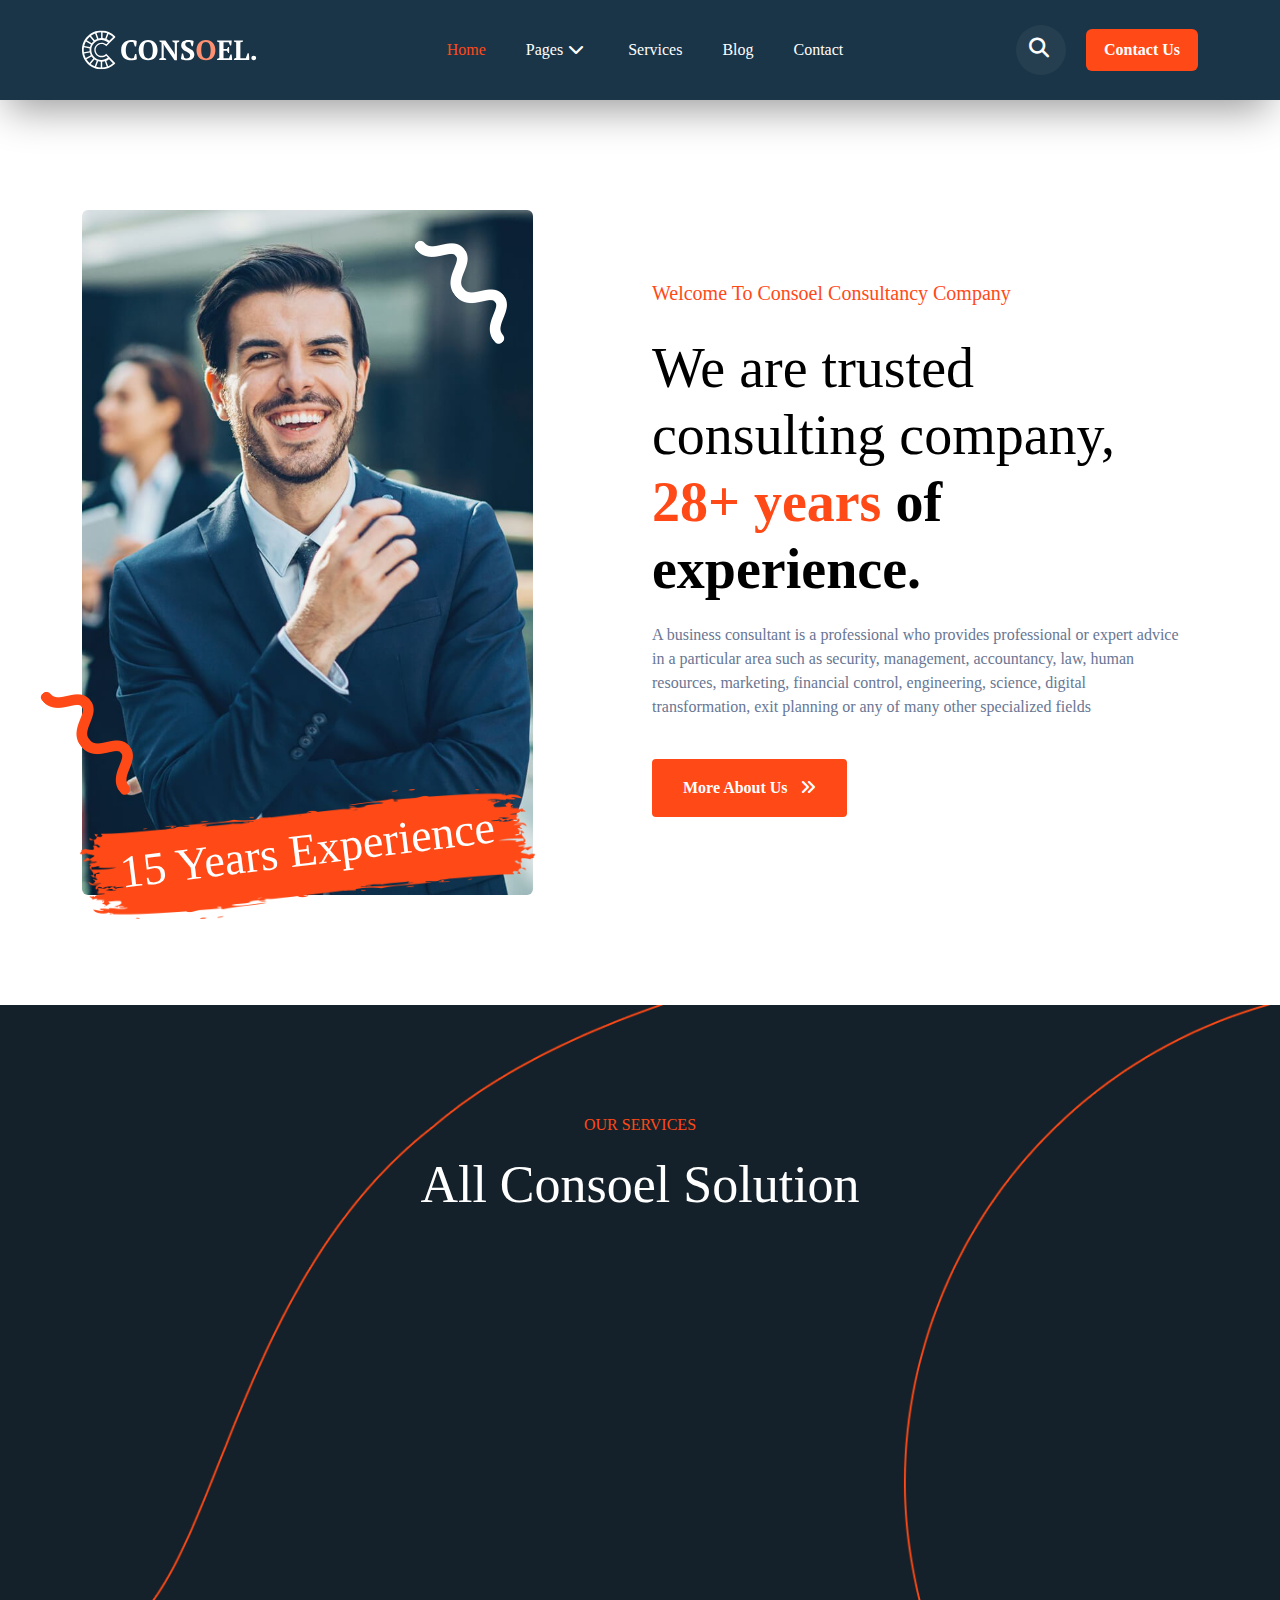
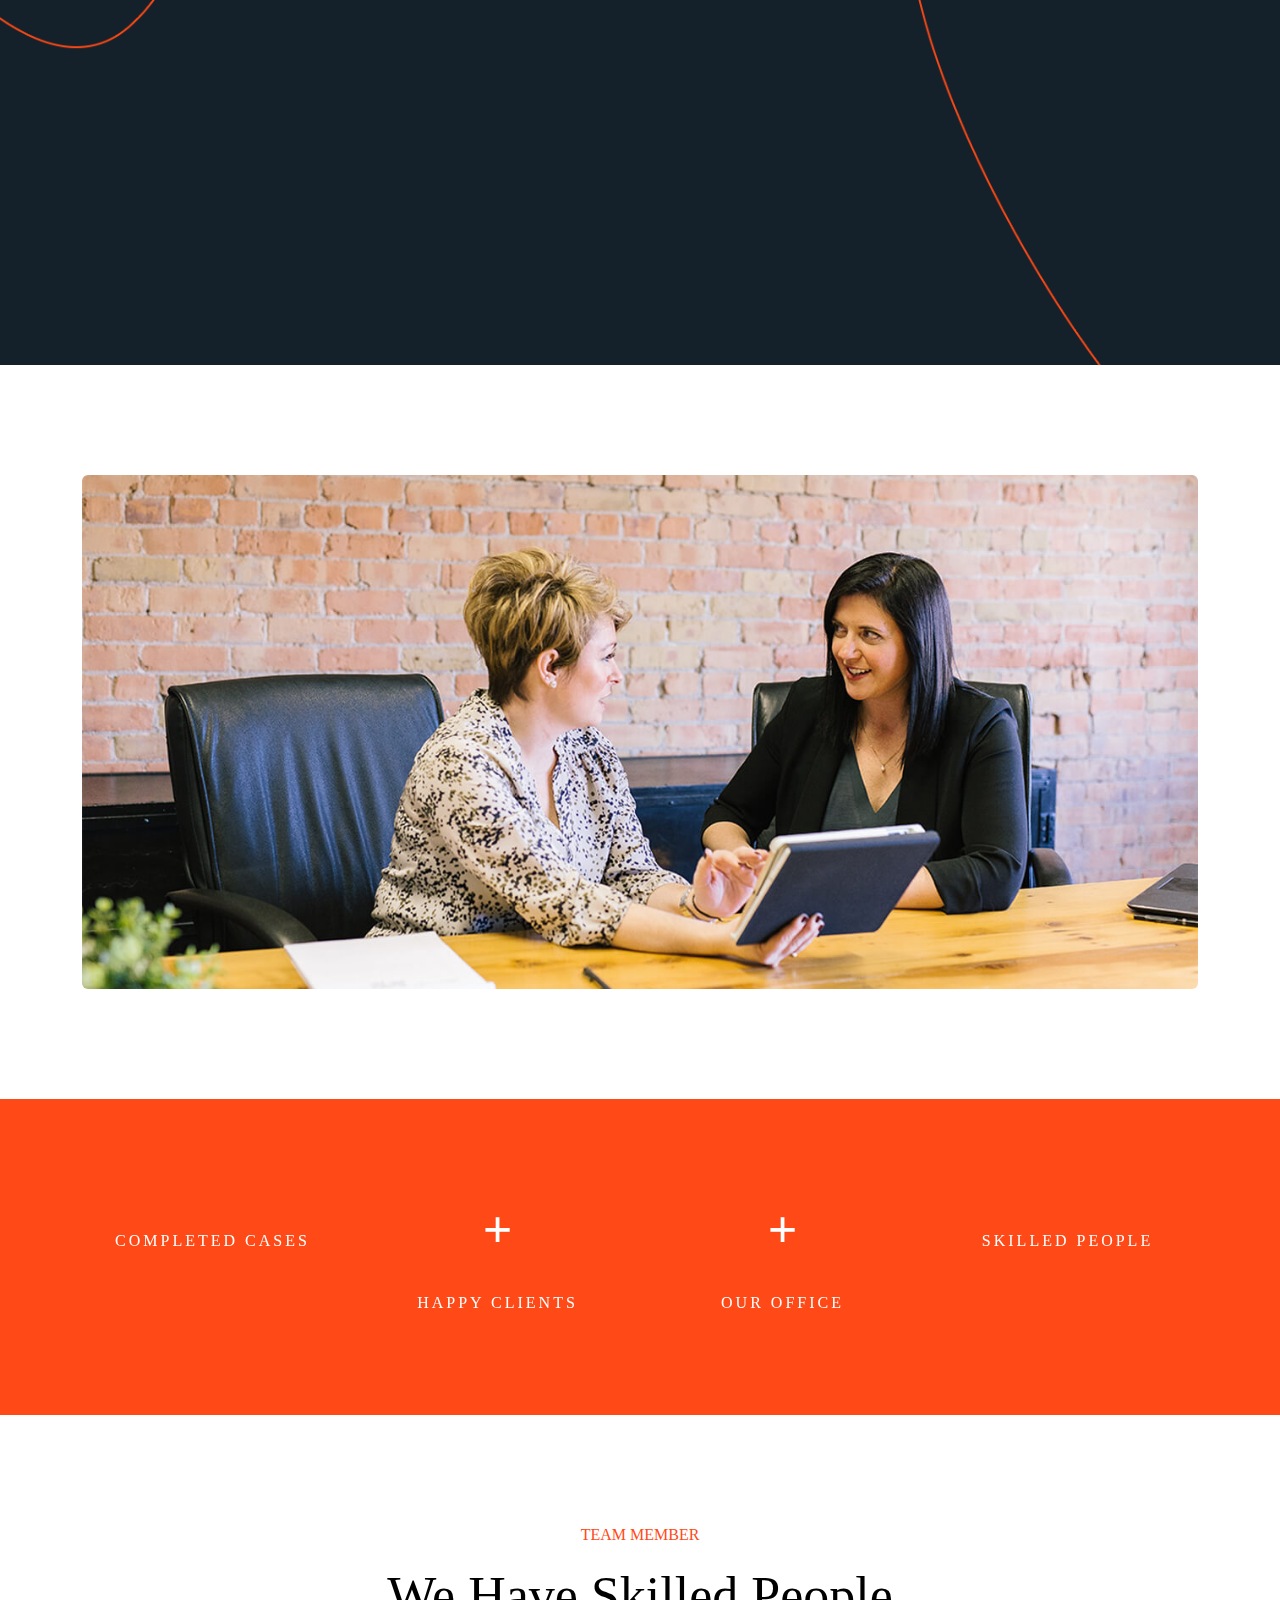
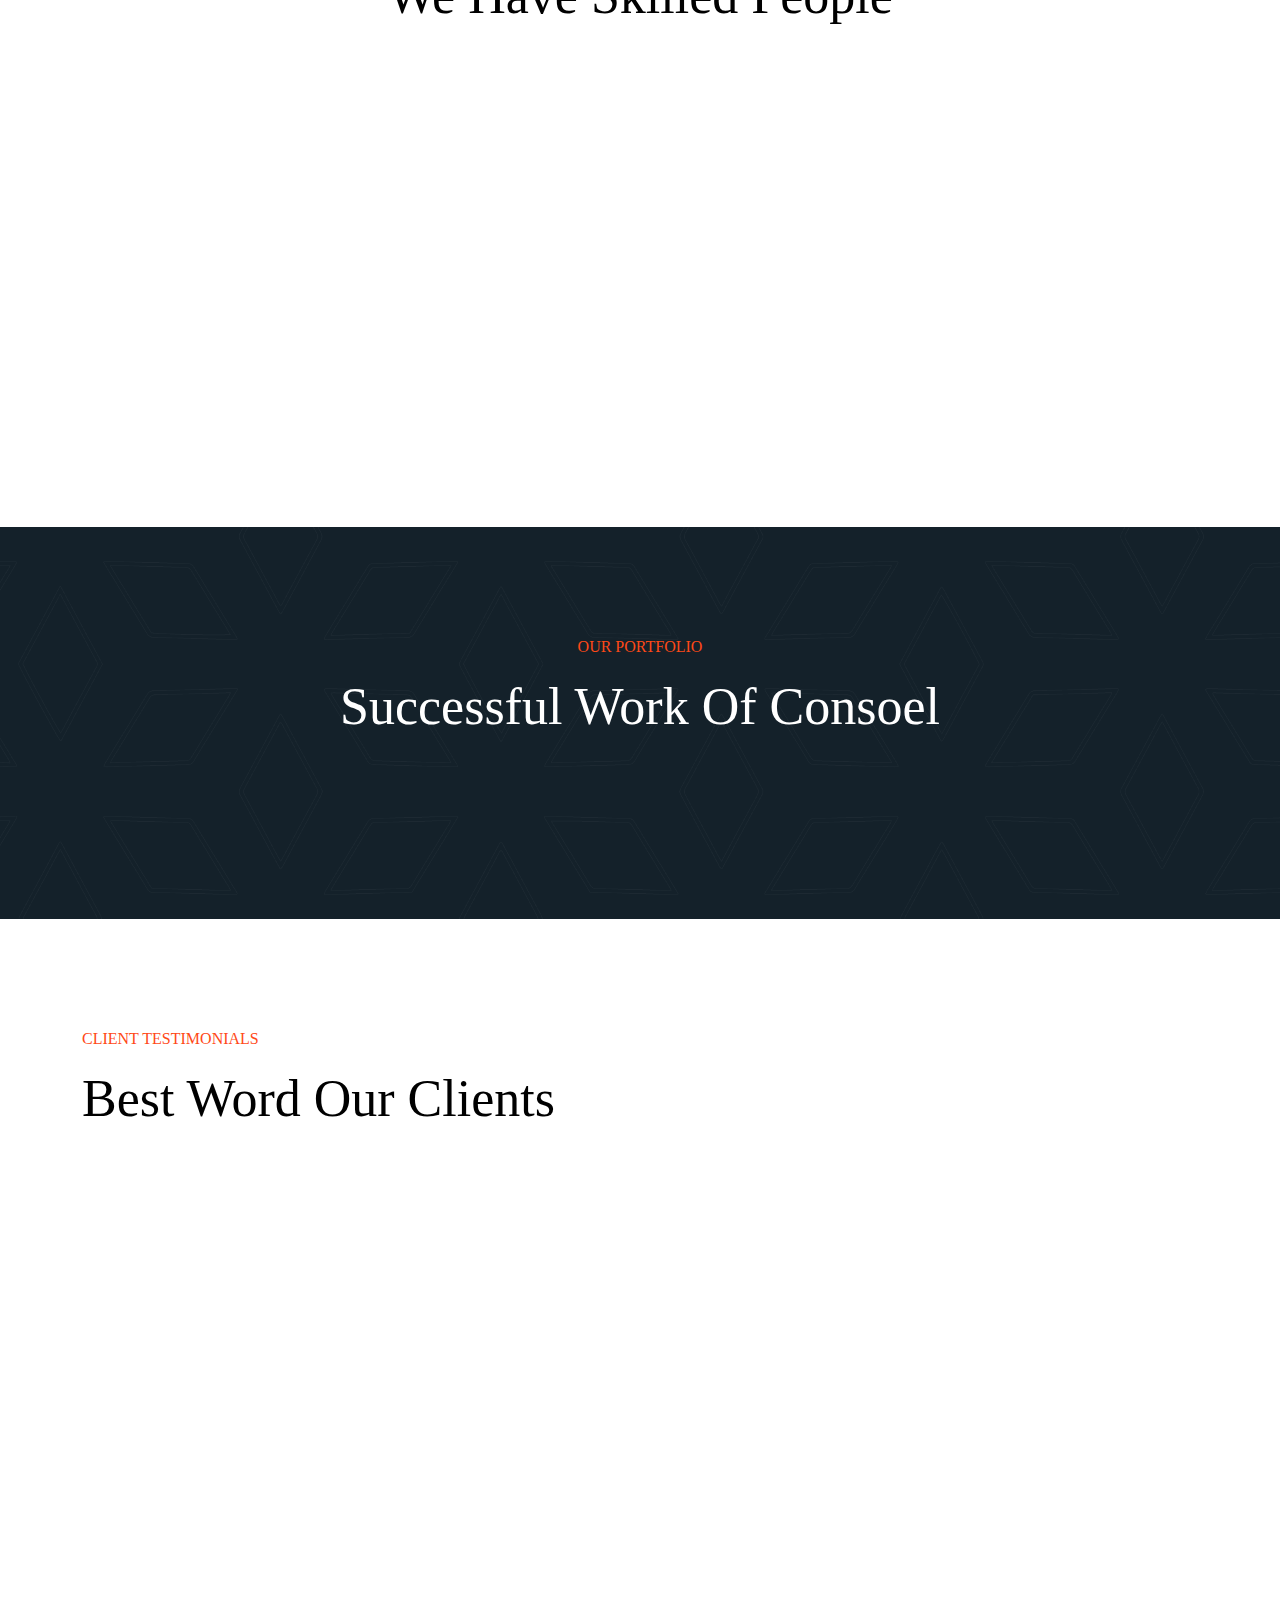
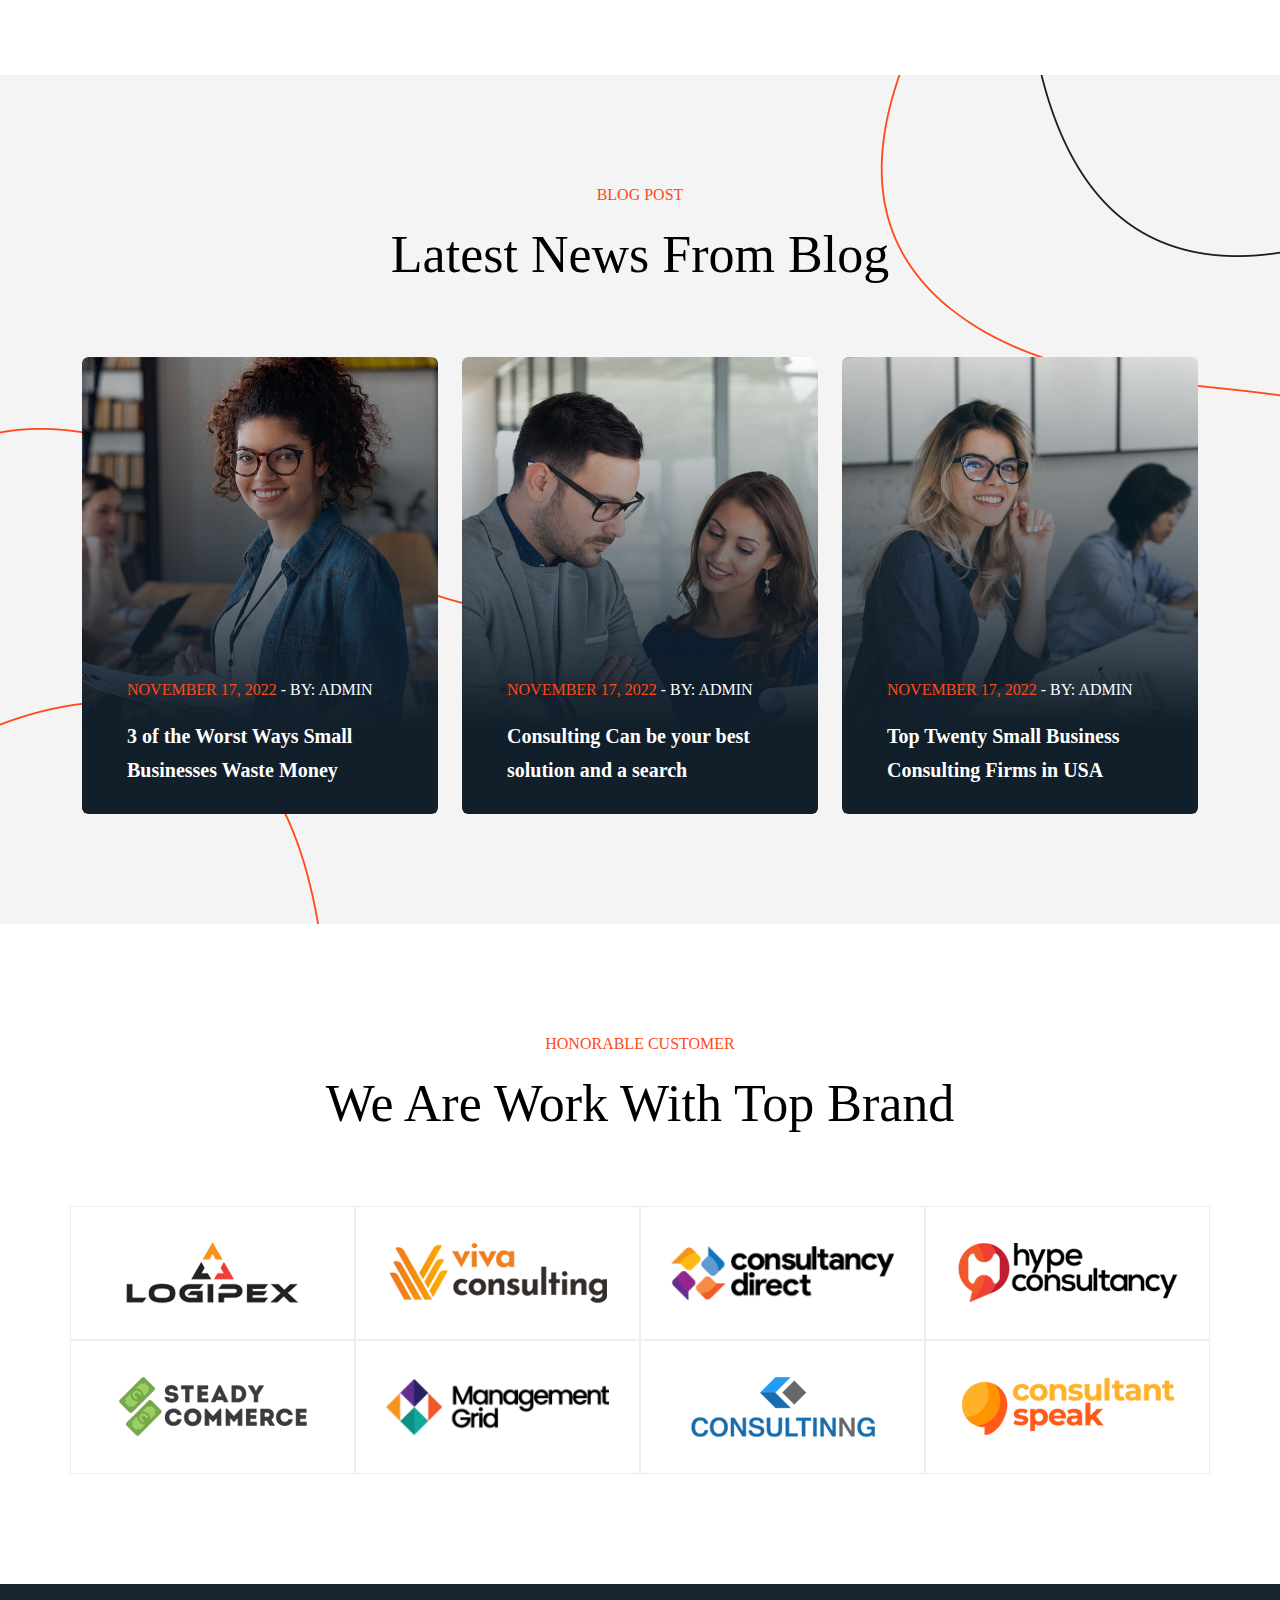
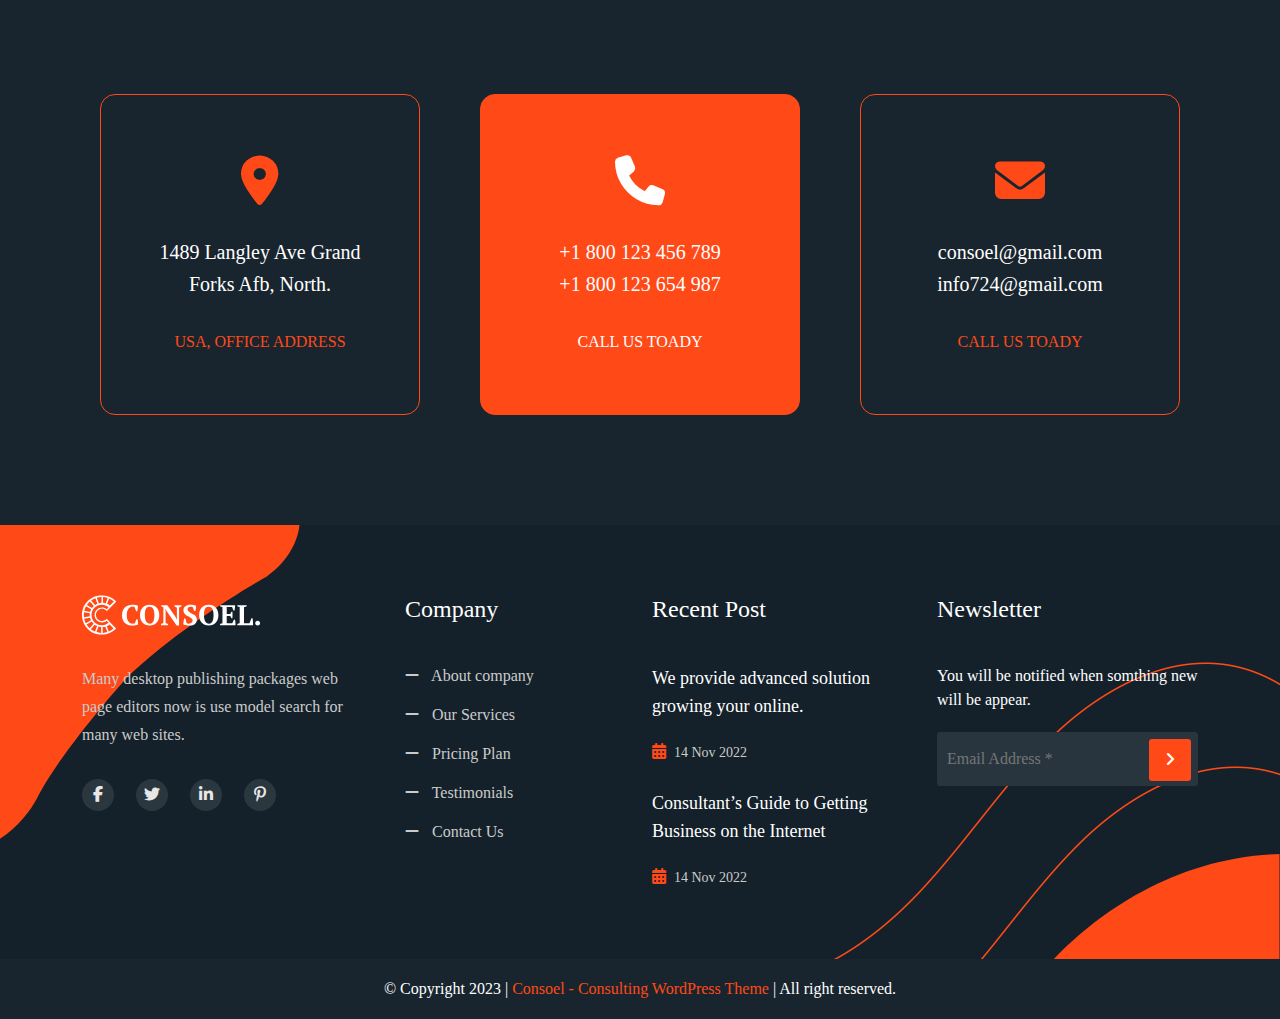
==== index.html @ 755dc3e6 "Update index.html" ====
<!DOCTYPE html>
<html>
<head>
    <title>consulting website</title>
    <meta name="viewport" content="width=device-width, initial-scale=1.0">
    <meta http-equiv="Content-Type" content="text/html;charset=UTF-8">
    <link rel="stylesheet" href="css/bootstrap.css" type="text/css">
    <link rel="stylesheet" href="css/owl.carousel.css" type="text/css">
    <link rel="stylesheet" href="css/owl.theme.css" type="text/css">
    <link href="https://unpkg.com/aos@2.3.1/dist/aos.css" rel="stylesheet">
    <link rel="stylesheet" href="https://cdnjs.cloudflare.com/ajax/libs/font-awesome/6.4.0/css/all.min.css" type="text/css">
    <link rel="stylesheet" href="css/style.css" type="text/css">
    <link rel="stylesheet" href="css/responsive.css" type="text/css">
    <link rel="icon" href="images/home-image/favicon-icon.png" type="image/icon"> 
   
    
</head>
<body>
    <a class="" id="button"></a>
    <!-- <div id="preloader">
      <div id="status">&nbsp;</div>
    </div> -->

    <!-- header start -->
    <div class="header">
      <div class="container">
        <div class="row">
          <nav class="navbar navbar-expand-lg">
            <div class="container-fluid">
              <a class="navbar-brand"  href="index.html">
                <img src="images/home-image/tr-logo.svg" alt="logo" width="176" height="42">
              </a>
              <button class="navbar-toggler" type="button" data-bs-toggle="collapse" data-bs-target="#navbarSupportedContent" aria-controls="navbarSupportedContent" aria-expanded="false" aria-label="Toggle navigation">
                <span class="navbar-toggler-icon"></span>
              </button>

              <!-- Search Form -->
              <div class="dropdown  search-mobile">
                    <button class="btn dropdown-toggle" type="button" id="dropdownMenuButton1" data-bs-toggle="dropdown" aria-expanded="false">
                      <i class="fa-solid fa-magnifying-glass"></i>
                    </button>
                    <ul class="dropdown-menu search-box" aria-labelledby="dropdownMenuButton1">
                      <form class="d-flex" role="search" method="get"action="">
                        <input class="form-control" type="search" name="name" placeholder="Search here" aria-label="Search">
                        <button class="btns" type="submit"><i class="fa-solid fa-magnifying-glass"></i></button>
                      </form>
                    </ul>
                  </div>

              <div class="collapse navbar-collapse" id="navbarSupportedContent">
                <button class="navbar-toggler mobile-side-toggler" type="button" data-bs-toggle="collapse" data-bs-target="#navbarSupportedContent" aria-controls="navbarSupportedContent" aria-expanded="false" aria-label="Toggle navigation">
                  <span class="mobile-side-close"><i class="fa-solid fa-xmark"></i></span>
                </button>

                <ul class="navbar-nav m-auto mb-2 mb-lg-0">
                  <li class="nav-item">
                    <a class="nav-link active theme-text-color" aria-current="page" href="index.html">Home</a>
                  </li>
                  <li class="nav-item dropdown ">
                    <a class="nav-link dropdown-toggle" href="#" role="button" data-bs-toggle="dropdown"  aria-haspopup="true" aria-expanded="false">
                      Pages<i class="fa-solid fa-chevron-down down-icon"></i> 
                    </a>
                    <ul class="dropdown-menu menu-home-dd">
                      <li><a class="dropdown-item" href="about.html">About</a></li>
                      <li><a class="dropdown-item" href="Services.html">Services</a></li>
                      <li><a class="dropdown-item" href="#">Projects</a></li>
                      <li><a class="dropdown-item" href="#">Pricing</a></li>
                    </ul>
                  </li>
                  <li class="nav-item">
                    <a class="nav-link" href="Services.html">Services</a>
                  </li>
                  <li class="nav-item">
                    <a class="nav-link" href="Blog.html">Blog</a>
                  </li>
                  <li class="nav-item">
                    <a class="nav-link" href="Contact.html">Contact</a>
                  </li>
                </ul>
                  <!-- Search Form -->
                  <div class="dropdown header-search-box">
                    <button class="btn dropdown-toggle" type="button" id="dropdownMenuButton1" data-bs-toggle="dropdown" aria-expanded="false">
                      <i class="fa-solid fa-magnifying-glass"></i>
                    </button>
                    <ul class="dropdown-menu search-box" aria-labelledby="dropdownMenuButton1">
                      <form class="d-flex" role="search" method="get"action="">
                        <input class="form-control" type="search" name="name" placeholder="Search here" aria-label="Search">
                        <button class="btns" type="submit"><i class="fa-solid fa-magnifying-glass"></i></button>
                      </form>
                    </ul>
                  </div>
                  <a href="#" class="Contact-btn theme-btno  butn__new">Contact Us</a>
              </div>
            </div>
          </nav>
        </div>
      </div>
    </div>
    <!-- header end -->
    <!-- banner start-->
    <div class="home-banner">
      <div id="home-banner-slider" class="owl-carousel owl-theme">
 
        <div class="item">
          <div class="container">
            <div class="row">
              <div class="col-xl-6 col-lg-6 col-md-6 col-12 banner-text" >
              <h2 >The Fastest way to achieve success</h2>
                <p>It was popularized in the 1960s with the release sheets. We bring the right people together</p>
                <a href="#" class="theme-btno butn__new"><span>Explore More<i class="fa-solid fa-angles-right ms-2"></i></span></a>
              </div>

              <div class="col-xl-6 col-lg-6 col-md-6 col-12">
                <div class="home-banner-image" >
                  <img src="images/home-image/slide-women.png" alt="">
                </div>
              </div>
            </div>
          </div>
        </div>
        
        <div class="item">
          <div class="container">
            <div class="row">
              <div class="col-xl-6 col-lg-6 col-md-6 col-12 banner-text">
                <h2>The Fastest way to achieve success</h2>
                <p>It was popularized in the 1960s with the release sheets. We bring the right people together</p>
                <a href="#" class="theme-btno butn__new"><span>Explore More<i class="fa-solid fa-angles-right ms-2"></i></span></a>
              </div>
              <div class="col-xl-6 col-lg-6 col-md-6 col-12">
                <div class="home-banner-image">
                  <img src="images/home-image/slide-man-1.png" >
                </div>
              </div>
            </div>
          </div>
        </div>
       
      </div>
    </div>
    <!-- banner  end -->

    <!-- home-section-1 start-->
    <div class="home-about">
      <div class="container">
        <div class="row">
           <!-- home-about-image -->
          <div class="col-xl-5 col-lg-6 col-md-12 col-12 home-about-image" data-aos="zoom-in" data-aos-duration="3000">
            <img src="images/home-image/about-one.jpg" class="about-one-img">
            <div class="about-image-brush">
              <img src="images/home-image/text-bg.png">
              <h2>15 Years Experience</h2>
            </div>

            <div class="about-shape-1 about-shape-animation">
              <img src="images/home-image/ab-shape-2.png">
            </div>
            <div class="about-shape-2 about-shape-animation">
              <img src="images/home-image/ab-shape-1.png">
            </div>
          </div>

          <!-- home-about-text -->
          <div class="col-xl-6 offset-xl-1 col-lg-6 col-md-12 col-12 home-about-text">
             <h4>Welcome To Consoel Consultancy Company</h4> 
             <h2>We are trusted consulting company, <strong><span>28+ years</span> of experience.</strong></h2>
             <p>A business consultant is a professional who provides professional or expert advice in a particular area such as security, management, accountancy, law, human resources, marketing, financial control, engineering, science, digital transformation, exit planning or any of many other specialized fields</p>
             <a href="#" class="theme-btno  butn__new"><span>More About Us</span> <i class="fa-solid fa-angles-right ms-2"></i></a>
          </div>
        </div>
      </div>
    </div>
    <!-- home-section-1 end-->

    <!-- home-section-2 start-->
    <div class="home-OUR-SERVICES">
      <div class="home-OUR-SERVICES-bg">
        <div class="container">
          <div class="row">
            <div class="theme-titles">
              <h6>OUR SERVICES</h6>
              <h2>All Consoel Solution</h2>
            </div>
          </div>

          <div id="OUR-SERVICES-box" class="owl-carousel owl-theme">
            <!-- item 1 -->
            <div class="item">
              <div class="SERVICE-box">
                <div class="SERVICE-box-image">
                  <img src="images/home-image/Risk-Management.jpg"> 
               </div>
               <div class="SERVICE-box-text">
                 <h2>Advanced Analytic</h2>
                 <p>A good financial adviser gets to know you. They work with you to set your financial goals and make a plan to help you</p>
                 <a href="#">Read More<i class="fa-solid fa-arrow-right-long ms-2"></i></a>
               </div>
              </div>
              <div class="SERVICE-box-white-shape">
                <div class="SERVICE-box-orange ">
                  <div class="SERVICE-box-orange-text">
                    <h2>Advanced Analytic</h2>
                    <p>A good financial adviser gets to know you. They work with you to set your financial goals and make a plan to help you</p>
                    <a href="#">Read More<i class="fa-solid fa-arrow-right-long ms-2"></i></a>
                  </div> 
                  <div class="top-shape-1">
                    <div class="shape-1">
                      <div class="shape-2">
                        <div class="shape-3"></div>
                      </div>
                    </div>
                  </div> 
                  <div class="top-shape-2">
                    <div class="shape-1">
                      <div class="shape-2">
                        <div class="shape-3"></div>
                      </div>
                    </div>
                  </div>
                </div>
              </div>
            </div>

            <!-- item 2 -->
            <div class="item itemboxhover">
              <div class="SERVICE-box">
                <div class="SERVICE-box-image">
                  <img src="images/home-image/Tax-Management.jpg"> 
               </div>
               <div class="SERVICE-box-text">
                 <h2>Technology Services</h2>
                 <p>A good financial adviser gets to know you. They work with you to set your financial goals and make a plan to help you</p>
                 <a href="#">Read More<i class="fa-solid fa-arrow-right-long ms-2"></i></a>
               </div>
              </div>

              <div class="SERVICE-box-white-shape">
                <div class="SERVICE-box-orange ">
                  <div class="SERVICE-box-orange-text">
                    <h2>Technology Services</h2>
                    <p>A good financial adviser gets to know you. They work with you to set your financial goals and make a plan to help you</p>
                    <a href="#">Read More<i class="fa-solid fa-arrow-right-long ms-2"></i></a>
                  </div> 
                  <div class="top-shape-1">
                    <div class="shape-1">
                      <div class="shape-2">
                        <div class="shape-3"></div>
                      </div>
                    </div>
                  </div> 

                  <div class="top-shape-2">
                    <div class="shape-1">
                      <div class="shape-2">
                        <div class="shape-3"></div>
                      </div>
                    </div>
                  </div>
                </div>
              </div>
            </div>

            <!-- item 3 -->
            <div class="item">
              <div class="SERVICE-box">
                <div class="SERVICE-box-image">
                  <img src="images/home-image/Financial-Advice.jpg"> 
               </div>
               <div class="SERVICE-box-text">
                 <h2>Strategic Consulting</h2>
                 <p>A good financial adviser gets to know you. They work with you to set your financial goals and make a plan to help you</p>
                 <a href="#">Read More<i class="fa-solid fa-arrow-right-long ms-2"></i></a>
               </div>
              </div>
            
              <div class="SERVICE-box-white-shape">
                <div class="SERVICE-box-orange ">
                  <div class="SERVICE-box-orange-text">
                    <h2>Strategic Consulting</h2>
                    <p>A good financial adviser gets to know you. They work with you to set your financial goals and make a plan to help you</p>
                    <a href="#">Read More<i class="fa-solid fa-arrow-right-long ms-2"></i></a>
                  </div> 
                  <div class="top-shape-1">
                    <div class="shape-1">
                      <div class="shape-2">
                        <div class="shape-3"></div>
                      </div>
                    </div>
                  </div> 
                
                  <div class="top-shape-2">
                    <div class="shape-1">
                      <div class="shape-2">
                        <div class="shape-3"></div>
                      </div>
                    </div>
                  </div>
                </div>
              </div>
            </div>

            <!-- item 4 -->
            <div class="item">
              <div class="SERVICE-box">
                <div class="SERVICE-box-image">
                  <img src="images/home-image/Risk-Management.jpg"> 
               </div>
               <div class="SERVICE-box-text">
                 <h2>Advanced Analytic</h2>
                 <p>A good financial adviser gets to know you. They work with you to set your financial goals and make a plan to help you</p>
                 <a href="#">Read More<i class="fa-solid fa-arrow-right-long ms-2"></i></a>
               </div>
              </div>
              <div class="SERVICE-box-white-shape">
                <div class="SERVICE-box-orange ">
                  <div class="SERVICE-box-orange-text">
                    <h2>Advanced Analytic</h2>
                    <p>A good financial adviser gets to know you. They work with you to set your financial goals and make a plan to help you</p>
                    <a href="#">Read More<i class="fa-solid fa-arrow-right-long ms-2"></i></a>
                  </div> 
                  <div class="top-shape-1">
                    <div class="shape-1">
                      <div class="shape-2">
                        <div class="shape-3"></div>
                      </div>
                    </div>
                  </div> 
                  <div class="top-shape-2">
                    <div class="shape-1">
                      <div class="shape-2">
                        <div class="shape-3"></div>
                      </div>
                    </div>
                  </div>
                </div>
              </div>
            </div>

            <!-- item 5 -->
            <div class="item">
              <div class="SERVICE-box">
                <div class="SERVICE-box-image">
                  <img src="images/home-image/Tax-Management.jpg"> 
               </div>
               <div class="SERVICE-box-text">
                 <h2>Technology Services</h2>
                 <p>A good financial adviser gets to know you. They work with you to set your financial goals and make a plan to help you</p>
                 <a href="#">Read More<i class="fa-solid fa-arrow-right-long ms-2"></i></a>
               </div>
              </div>

              <div class="SERVICE-box-white-shape">
                <div class="SERVICE-box-orange ">
                  <div class="SERVICE-box-orange-text">
                    <h2>Technology Services</h2>
                    <p>A good financial adviser gets to know you. They work with you to set your financial goals and make a plan to help you</p>
                    <a href="#">Read More<i class="fa-solid fa-arrow-right-long ms-2"></i></a>
                  </div> 
                  <div class="top-shape-1">
                    <div class="shape-1">
                      <div class="shape-2">
                        <div class="shape-3"></div>
                      </div>
                    </div>
                  </div> 

                  <div class="top-shape-2">
                    <div class="shape-1">
                      <div class="shape-2">
                        <div class="shape-3"></div>
                      </div>
                    </div>
                  </div>
                </div>
              </div>
            </div>

            <!-- item 6 -->
            <div class="item ">
              <div class="SERVICE-box">
                <div class="SERVICE-box-image">
                  <img src="images/home-image/Financial-Advice.jpg"> 
               </div>
               <div class="SERVICE-box-text">
                 <h2>Strategic Consulting</h2>
                 <p>A good financial adviser gets to know you. They work with you to set your financial goals and make a plan to help you</p>
                 <a href="#">Read More<i class="fa-solid fa-arrow-right-long ms-2"></i></a>
               </div>
              </div>
            
              <div class="SERVICE-box-white-shape">
                <div class="SERVICE-box-orange ">
                  <div class="SERVICE-box-orange-text">
                    <h2>Strategic Consulting</h2>
                    <p>A good financial adviser gets to know you. They work with you to set your financial goals and make a plan to help you</p>
                    <a href="#">Read More<i class="fa-solid fa-arrow-right-long ms-2"></i></a>
                  </div> 
                  <div class="top-shape-1">
                    <div class="shape-1">
                      <div class="shape-2">
                        <div class="shape-3"></div>
                      </div>
                    </div>
                  </div> 
                
                  <div class="top-shape-2">
                    <div class="shape-1">
                      <div class="shape-2">
                        <div class="shape-3"></div>
                      </div>
                    </div>
                  </div>
                </div>
              </div>
            </div>

             <!-- item 7 -->
             <div class="item">
              <div class="SERVICE-box">
                <div class="SERVICE-box-image">
                  <img src="images/home-image/Risk-Management.jpg"> 
               </div>
               <div class="SERVICE-box-text">
                 <h2>Advanced Analytic</h2>
                 <p>A good financial adviser gets to know you. They work with you to set your financial goals and make a plan to help you</p>
                 <a href="#">Read More<i class="fa-solid fa-arrow-right-long ms-2"></i></a>
               </div>
              </div>
              <div class="SERVICE-box-white-shape">
                <div class="SERVICE-box-orange ">
                  <div class="SERVICE-box-orange-text">
                    <h2>Advanced Analytic</h2>
                    <p>A good financial adviser gets to know you. They work with you to set your financial goals and make a plan to help you</p>
                    <a href="#">Read More<i class="fa-solid fa-arrow-right-long ms-2"></i></a>
                  </div> 
                  <div class="top-shape-1">
                    <div class="shape-1">
                      <div class="shape-2">
                        <div class="shape-3"></div>
                      </div>
                    </div>
                  </div> 
                  <div class="top-shape-2">
                    <div class="shape-1">
                      <div class="shape-2">
                        <div class="shape-3"></div>
                      </div>
                    </div>
                  </div>
                </div>
              </div>
            </div>
          </div>
        </div>
      </div> 
    </div>     
    <!-- home-section-2 end-->
    <!-- home-section-3 start-->
    <div class="home-section-3">
      <div class="container">
          <div class="home-We-are-Here">
            <div class="home-We-are-Here-bg" data-aos="fade-right" data-aos-duration="3000">
              <svg width="255" height="329" viewBox="0 0 255 329" fill="none" xmlns="http://www.w3.org/2000/svg">
                <path d="M167.5 180.5C41 107.994 0 0.5 0 0.5V329H227.5C255.5 285 290.5 251 167.5 180.5Z" fill="var(--main-bg-one)"/>
              </svg>
              <div class="home-section-3-text">
                <div class="theme-titles">
                  <h6>We are Here</h6>
                  <h2 class="m-0">Tell us about your business, we are ready to solve.</h2>
                </div>
                <div class="theme-titles-btns">
                  <a href="#" class="theme-btno butn__new">Contact Us<i class="fa-solid fa-arrow-right-long ms-2"></i></a>
                </div>
              </div>
            </div>
          </div>
      </div>
    </div>   
    <!-- home-section-3 end-->

     <!-- home-section-4 start-->
    <div class="home-section-4">
      <div class="container">
        <div class="home-section-4-shape-1" data-aos="fade-down" data-aos-duration="3000">
          <svg width="100%"  viewBox="0 0 406 243" fill="none" xmlns="http://www.w3.org/2000/svg">
            <path d="M405.5 0H0V169.5C24.8 177.1 69.3333 203.667 88.5 216C116.1 234 149.667 240.833 163 242C293.4 252.8 379 85.1667 405.5 0Z" fill="#14212B"/>
            </svg>
        </div>
        <div class="home-section-4-shape-2" data-aos="fade-up" data-aos-duration="3000">
          <svg width="100%"  viewBox="0 0 259 401" fill="none" xmlns="http://www.w3.org/2000/svg">
            <path d="M76.9005 240.5C5.70047 277.3 -3.43286 362.833 0.90047 401H368.9V0C353.3 14.4 321.4 74.6667 307.4 103C277.8 162.6 217.067 192.5 190.4 200C142 211.2 94.5671 231.667 76.9005 240.5Z" fill="#14212B"/>
            </svg>
        </div>

        <div class="row">
          <div class="col-xl-3 col-lg-3 col-md-3 col-6 home-counters">
            <h2 data-max="8567" class="ms-animated"></h2>
            <p class="m-0">COMPLETED CASES</p>
          </div>

          <div class="col-xl-3 col-lg-3 col-md-3 col-6 home-counters">
            <h2 data-max="357" class="ms-animated">+</h2>
            <p class="m-0">HAPPY CLIENTS</p>
          </div>

          <div class="col-xl-3 col-lg-3 col-md-3 col-6 home-counters">
            <h2 data-max="28" class="ms-animated">+</h2>
            <p class="m-0">OUR OFFICE</p>
          </div>

          <div class="col-xl-3 col-lg-3 col-md-3 col-6 home-counters">
            <h2 data-max="785" class="ms-animated"></h2>
            <p class="m-0">SKILLED PEOPLE</p>
          </div>
        </div>
      </div>
    </div>  
    <!-- home-section-4 end-->
    <!-- home-section-5 start-->
    <div class="home-TEAM-MEMBER">
      <div class="container">
        <div class="row">
          <div class="theme-titles">
            <h6>TEAM MEMBER</h6>
            <h2>We Have Skilled People</h2>
          </div>
        </div>
        <div class="row">
          <!-- Skilled-People 1 -->
          <div class="col-xl-4 col-lg-4 col-md-6 col-12 Skilled-People" data-aos="zoom-in" data-aos-duration="3000">
            <div class="Skilled-People-round" >
              <div class="Skilled-People-image">
                <img src="images/home-image/Jenelia-Orkid.jpg">
                <div class="Skilled-People-text">
                  <p class="m-0">MARKETER</p>
                  <h3>Jenelia Orkid</h3>
                  <a href="#" class="text-center butn__new theme-btno"><i class="fa-sharp fa-regular fa-plus"></i></a>
                </div>
              </div>
            </div>
          </div>

          <!-- Skilled-People 2 -->
          <div class="col-xl-4 col-lg-4 col-md-6 col-12 Skilled-People Skilled-People-active" data-aos="zoom-in" data-aos-duration="3000">
            <div class="Skilled-People-round">
              <div class="Skilled-People-image">
                <img src="images/home-image/Robert-Johnson.jpg">
                <div class="Skilled-People-text">
                  <p class="m-0">Admin</p>
                  <h3>Robert Johnson</h3>
                  <a href="#" class="text-center butn__new theme-btno"><i class="fa-sharp fa-regular fa-plus"></i></a>
                </div>
              </div>
            </div>
          </div>

          <!-- Skilled-People 3 -->
          <div class="col-xl-4 col-lg-4 col-md-12 col-12 Skilled-People" data-aos="zoom-in" data-aos-duration="3000">
            <div class="Skilled-People-round">
              <div class="Skilled-People-image">
                <img src="images/home-image/Harry-Abraham.jpg">
                <div class="Skilled-People-text">
                  <p class="m-0">Consultant</p>
                  <h3>Harry Abraham</h3>
                  <a href="#" class="text-center butn__new theme-btno"><i class="fa-sharp fa-regular fa-plus"></i></a>
                </div>
              </div>
            </div>
          </div>
        </div>
      </div>
    </div>    <div class="clear"></div>
    <!-- home-section-5 end--> 
    <!-- home-section-6 start--> 
    <div class="home-OUR-PORTFOLIO">
      <div class="home-OUR-PORTFOLIO-bg">
        <div class="container-fluid">
            <div class="theme-titles">
              <h6>OUR PORTFOLIO</h6>
              <h2>Successful Work Of Consoel</h2>
            </div>
        </div>  
          <div id="home-OUR-PORTFOLIO-box" class="owl-carousel owl-theme">
            <!-- item 1 -->
            <div class="item">
              <div class="PORTFOLIO-image">
                <img src="images/home-image/project-s3.3.jpg">
                <div class="PORTFOLIO-text">
                  <p>Business Consulting</p>
                  <h3><a href="#" class="text-white">Financial Advices</a></h3>
                </div>
              </div>
              
            </div>  
            <!-- item 2 -->
            <div class="item">
              <div class="PORTFOLIO-image">
                <img src="images/home-image/project-grid-4.jpg">
                <div class="PORTFOLIO-text">
                  <p>Business Consulting</p>
                  <h3><a href="#" class="text-white">Financial Advices</a></h3>
                </div>
              </div>
            </div> 
            <!-- item 3 -->
            <div class="item">
              <div class="PORTFOLIO-image">
                <img src="images/home-image/project-s3.2.jpg">
                <div class="PORTFOLIO-text">
                  <p>Business Consulting</p>
                  <h3><a href="#" class="text-white">Financial Advices</a></h3>
                </div>
              </div>
            </div> 

            <!-- item 4 -->
            <div class="item">
              <div class="PORTFOLIO-image">
                <img src="images/home-image/project-s3.3.jpg">
                <div class="PORTFOLIO-text">
                  <p>Business Consulting</p>
                  <h3><a href="#" class="text-white">Financial Advices</a></h3>
                </div>
              </div>
            </div>

            <!-- item 5 -->
            <div class="item">
              <div class="PORTFOLIO-image">
                <img src="images/home-image/project-grid-4.jpg">
                <div class="PORTFOLIO-text">
                  <p>Business Consulting</p>
                  <h3><a href="#" class="text-white">Financial Advices</a></h3>
                </div>
              </div>
            </div>

            <!-- item 6 -->
            <div class="item">
              <div class="PORTFOLIO-image">
                <img src="images/home-image/project-s3.2.jpg">
                <div class="PORTFOLIO-text">
                  <p>Business Consulting</p>
                  <h3><a href="#" class="text-white">Financial Advices</a></h3>
                </div>
              </div>
            </div>
          </div>
      </div> 
    </div>  
    <!-- home-section-6 end-->    
     <!-- home-section-7 start-->
    <div class="home-CLIENT-TESTIMONIALS">
      <div class="container">
        <div class="row">
          <div class="col-xl-6 col-lg-7 col-md-12 col-12">
            <div class="theme-titles">
              <h6>CLIENT TESTIMONIALS</h6>
              <h2 class="text-black">Best Word Our Clients</h2>
            </div>
            <div id="home-TESTIMONIALS-box" class="owl-carousel owl-theme">
              <div class="item">
                <div class="CLIENT-TESTIMONIALS-text-box">
                  <p>“I just wanted to share a quick note and let you know that you guys do a  really good job. I’m glad I decided to work with you. It’s really great   how easy. One way to categorize the activities is in terms.”</p>
                  <h6>SCG First Company</h6>
                  <h3>Harry Abraham</h3>
                </div>
              </div>

              <div class="item">
                <div class="CLIENT-TESTIMONIALS-text-box">
                  <p>“I just wanted to share a quick note and let you know that you guys do a  really good job. I’m glad I decided to work with you. It’s really great   how easy. One way to categorize the activities is in terms.”</p>
                  <h6>SCG First Company</h6>
                  <h3>Harry Abraham</h3>
                </div>
              </div>

              <div class="item">
                <div class="CLIENT-TESTIMONIALS-text-box">
                  <p>“I just wanted to share a quick note and let you know that you guys do a  really good job. I’m glad I decided to work with you. It’s really great   how easy. One way to categorize the activities is in terms.”</p>
                  <h6>SCG First Company</h6>
                  <h3>Harry Abraham</h3>
                </div>
              </div>
            </div>  
          </div>
          <div class="col-xl-5 offset-xl-1 col-lg-5 col-md-12 col-12" >
            <div class="CLIENT-TESTIMONIALS-image" data-aos="zoom-in" data-aos-duration="3000">
              <img src="images/home-image/tesi-man-1.jpg">
              <a href="#lightbox" class="lightbox-toggle" data-lightbox-type="video" data-lightbox-content="images/home-image/bhautik.webm">
                <div class="play-button">
                  <div class="wrapper">
                    <div class="circle pulse"></div>
                      <div class="circle">
                        <i class="fa-solid fa-play"></i>
                      </div>
                  </div>
                </div>
              </a>
            </div>
          </div>
        </div>
      </div>
    </div>
    <!-- home-section-7 end-->
    <!-- home-section-8 start--> 
    <div class="home-BLOG-POST">
      <div class="container">
            <div class="theme-titles">
              <h6>BLOG POST</h6>
              <h2>Latest News From Blog</h2>
            </div>
            <div class="home-BLOG-POST-shape-1">
              <img src="images/home-image/blog-shape.png" >
            </div>
            <div class="home-BLOG-POST-shape-2">
              <img src="images/home-image/blog-shape-2.png" >
            </div>
          <div class="row">
            <!-- item 1 -->
            <div class="col-xl-4 col-lg-4 col-md-6 col-12 " >
              <div class="Latest-News-Blog">
                <div class="BLOG-POST-image">
                  <img src="images/home-image/grid-post-5.jpg">
                </div>
                <div class="BLOG-POST-text">
                  <p>November 17, 2022 <span>- BY: ADMIN</span></p>
                  <h3><a href="#">3 of the Worst Ways Small Businesses Waste Money</a></h3>
                  <a href="#" class="right-btns"><i class="fa-solid fa-arrow-right"></i></a>
                </div>
              </div>
              
            </div>  
            <!-- item 2 -->
            <div class="col-xl-4 col-lg-4 col-md-6 col-12">
              <div class=" Latest-News-Blog">
                <div class="BLOG-POST-image">
                  <img src="images/home-image/grid-post-6.jpg">
                </div>
                <div class="BLOG-POST-text">
                  <p>November 17, 2022 <span>- BY: ADMIN</span></p>
                  <h3><a href="#">Consulting Can be your best solution and a search</a></h3>
                  <a href="#" class="right-btns"><i class="fa-solid fa-arrow-right"></i></a>
                </div>
              </div>
              
            </div> 
            <!-- item 3 -->
            <div class="col-xl-4 col-lg-4 col-md-6 col-12 ">
              <div class="Latest-News-Blog">
                <div class="BLOG-POST-image">
                  <img src="images/home-image/grid-post-4.jpg">
                </div>
                <div class="BLOG-POST-text">
                  <p>November 17, 2022 <span>- BY: ADMIN</span></p>
                  <h3><a href="#">Top Twenty Small Business Consulting Firms in USA</a></h3>
                  <a href="#" class="right-btns"><i class="fa-solid fa-arrow-right"></i></a>
                </div>
              </div>
            </div>
          </div>
      </div>             
    </div>  
    <!-- home-section-8 end-->   
    <!-- home-section-9 start--> 
    <div class="home-HONORABLE-CUSTOMER">
      <div class="container">
        <div class="theme-titles">
          <h6>HONORABLE CUSTOMER</h6>
          <h2>We Are Work With Top Brand</h2>
        </div> 
        <div class="row">
          <div class="col-xl-3 col-lg-3 col-md-3 col-6 Top-Brand-logo">
            <img src="images/home-image/client-1.png">
          </div>
          <div class="col-xl-3 col-lg-3 col-md-3 col-6 Top-Brand-logo">
            <img src="images/home-image/client-2.png">
          </div>
          <div class="col-xl-3 col-lg-3 col-md-3 col-6 Top-Brand-logo">
            <img src="images/home-image/client-3.png">
          </div>
          <div class="col-xl-3 col-lg-3 col-md-3 col-6 Top-Brand-logo">
            <img src="images/home-image/client-4.png">
          </div>
          <div class="col-xl-3 col-lg-3 col-md-3 col-6 Top-Brand-logo">
            <img src="images/home-image/client-5.png">
          </div>
          <div class="col-xl-3 col-lg-3 col-md-3 col-6 Top-Brand-logo">
            <img src="images/home-image/client-6.png">
          </div>
          <div class="col-xl-3 col-lg-3 col-md-3 col-6 Top-Brand-logo">
            <img src="images/home-image/client-7.png">
          </div>
          <div class="col-xl-3 col-lg-3 col-md-3 col-6 Top-Brand-logo">
            <img src="images/home-image/client-8.png">
          </div>
        </div>
      </div>
    </div>     
    <!-- home-section-9 end--> 
    <!-- home-section-10 start--> 
    <div class="contact-info">
      <div class="container">
        <div class="row">
          <div class="col col-xl-4 col-lg-6 col-md-6 col-12  ">
            <div class="contact-info-box">
              <div><i class="fa-solid fa-location-dot"></i></div>
              <div class="contact-info-box-text">
                <p class="North-1">1489 Langley Ave Grand Forks Afb, North.</p>
                <span>USA, OFFICE ADDRESS</span>
              </div>
            </div>
          </div>

          <div class="col col-xl-4 col-lg-6 col-md-6 col-12  ">
            <div class="contact-info-box contact-info-box-2">
              <div><i class="fa-solid fa-phone"></i></div>
              <div>
                <p class="no-1">+1 800 123 456 789</p>
                <p class="no-2">+1 800 123 654 987</p>
                <span>CALL US TOADY</span>
              </div>
            </div>
          </div>

          <div class="col col-xl-4 col-lg-6 col-md-6 col-12  ">
            <div class="contact-info-box">
              <div><i class="fa-solid fa-envelope"></i></div>
              <div>
                <p class="no-1">consoel@gmail.com</p>
                <p  class="no-2">info724@gmail.com</p>
                <span>CALL US TOADY</span> 
              </div>
            </div>
          </div>
        </div>
      </div>
    </div>  
    <!-- home-section-10 end--> 
    <!-- footer start--> 
    <div class="footer">
      <div class="footer-shape-1">
        <svg width="265" height="155" viewBox="0 0 265 155" fill="none" xmlns="http://www.w3.org/2000/svg">
          <path d="M264.5 155V0C122.9 4.8 29.1667 105.333 0 155H264.5Z" fill="#FF4917"/>
        </svg>
      </div>
      <div class="footer-shape-2">
        <svg width="340" height="342" viewBox="0 0 370 355" fill="none" xmlns="http://www.w3.org/2000/svg">
          <path d="M369.5 0H0V354C41.2 360 73.1667 320.167 84 299.5C105.2 257.5 158.5 194 182.5 167.5C230.5 121.1 303.167 75.5 333.5 58.5C362.3 38.5 369.5 11.1667 369.5 0Z" fill="#FF4917"/>
        </svg>
      </div>
      <div class="footer-shape-3">
        <img src="images/home-image/ft-shape.png">
      </div>
      <div class="container">
        <div class="row">
          <div class="col-xl-3 col-lg-3 col-md-6 col-12 logo-paregraph">
            <svg xmlns="http://www.w3.org/2000/svg" width="180" height="40" viewBox="0 0 504 111" fill="none">
              <g clip-path="url(#clip0_1023_141)">
                <path d="M81.11 78.55L69.31 66.24L67.91 67.58C64.73 70.63 60.55 72.31 56.14 72.31C46.76 72.31 39.13 64.68 39.13 55.3C39.13 45.92 46.76 38.29 56.14 38.29C60.68 38.29 64.96 40.06 68.17 43.27L69.54 44.64L77.35 36.82L77.37 36.84L96.22 17.98L94.45 16.21C84.01 5.75 70.12 0 55.34 0C24.83 0 0 24.83 0 55.34C0 85.86 24.83 110.68 55.34 110.68C69.68 110.68 83.27 105.22 93.62 95.3L95.43 93.57L81.07 78.59L81.11 78.55ZM5 55.34C5 52.84 5.19 50.39 5.54 47.98L21.97 50.88C21.78 52.34 21.67 53.83 21.67 55.34C21.67 56.49 21.73 57.64 21.84 58.76L5.41 61.66C5.15 59.59 5 57.48 5 55.34ZM58.92 21.34V5.14C63.41 5.45 67.77 6.35 71.94 7.8L66.48 22.81C64.04 22.04 61.51 21.55 58.92 21.34ZM54.74 21.25C52.11 21.36 49.56 21.77 47.12 22.44L41.48 6.96C45.7 5.75 50.14 5.07 54.74 5.02V21.25V21.25ZM43.15 23.8C40.96 24.71 38.89 25.83 36.96 27.15C36.77 27.28 36.57 27.4 36.38 27.53L25.64 14.73C29.26 12.08 33.24 9.9 37.5 8.28L43.15 23.8ZM22.78 46.78L6.33 43.88C7.39 39.37 9.04 35.09 11.22 31.13L25.66 39.47C24.43 41.76 23.46 44.21 22.78 46.78ZM22.53 62.89C23.13 65.48 24.02 67.96 25.18 70.29L10.73 78.63C8.63 74.63 7.06 70.32 6.09 65.79L22.53 62.89ZM41.15 85.87C41.5 86.04 41.86 86.21 42.22 86.37L36.52 102.03C32.3 100.32 28.36 98.06 24.79 95.33L35.52 82.55C37.28 83.83 39.17 84.94 41.15 85.87ZM46.14 87.85C48.55 88.59 51.08 89.07 53.69 89.25V105.64C49.1 105.49 44.67 104.74 40.47 103.44L46.14 87.85ZM57.88 89.31C60.46 89.18 62.99 88.76 65.44 88.07L70.96 103.22C66.76 104.58 62.38 105.39 57.89 105.62V89.31H57.88ZM69.48 39.2C65.74 36.09 61.07 34.39 56.14 34.39C44.62 34.39 35.25 43.76 35.25 55.28C35.25 66.8 44.62 76.17 56.14 76.17C60.9 76.17 65.44 74.57 69.13 71.64L74.19 76.93C68.96 81.5 62.32 84.01 55.33 84.01C39.52 84.01 26.66 71.15 26.66 55.34C26.66 39.53 39.52 26.67 55.33 26.67C62.52 26.67 69.3 29.29 74.58 34.09L69.48 39.2ZM77.99 29.15C75.66 27.19 73.1 25.58 70.38 24.32L75.83 9.34C80.64 11.49 85.12 14.4 89.12 18.02L77.99 29.15ZM22.37 17.35L33.08 30.11C31.13 31.83 29.38 33.78 27.87 35.91L13.4 27.55C15.92 23.75 18.94 20.33 22.37 17.35ZM12.83 82.26L27.28 73.92C28.72 76.1 30.42 78.09 32.31 79.87L21.58 92.65C18.22 89.61 15.27 86.1 12.83 82.26ZM74.87 101.76L69.38 86.68C72.22 85.48 74.91 83.89 77.36 81.94L88.32 93.38C84.26 96.9 79.73 99.72 74.87 101.76Z" fill="white"></path>
              </g>
              <path d="M152.2 67.2H155.48C155.693 68.0533 155.88 69.0933 156.04 70.32C156.253 71.4933 156.413 72.7733 156.52 74.16C156.68 75.4933 156.787 76.8267 156.84 78.16C156.893 79.4933 156.92 80.6933 156.92 81.76C155.053 82.9333 152.707 83.76 149.88 84.24C147.107 84.72 144.253 84.96 141.32 84.96C136.893 84.96 132.867 84.4267 129.24 83.36C125.667 82.24 122.6 80.5067 120.04 78.16C117.533 75.76 115.587 72.7467 114.2 69.12C112.813 65.44 112.12 61.04 112.12 55.92C112.12 50.8533 112.867 46.5067 114.36 42.88C115.907 39.2 117.96 36.1867 120.52 33.84C123.08 31.4933 126.04 29.7867 129.4 28.72C132.813 27.6 136.387 27.04 140.12 27.04C143.64 27.04 146.813 27.3067 149.64 27.84C152.52 28.32 154.867 28.9867 156.68 29.84C156.68 30.6933 156.627 31.7867 156.52 33.12C156.467 34.4533 156.333 35.8667 156.12 37.36C155.96 38.8 155.747 40.24 155.48 41.68C155.267 43.0667 155.053 44.24 154.84 45.2H151.48L147.08 33.12C146.6 32.8533 145.827 32.64 144.76 32.48C143.693 32.32 142.6 32.24 141.48 32.24C139.293 32.24 137.24 32.6933 135.32 33.6C133.4 34.4533 131.693 35.84 130.2 37.76C128.707 39.68 127.533 42.16 126.68 45.2C125.827 48.1867 125.4 51.7867 125.4 56C125.4 63.6267 126.92 69.4933 129.96 73.6C133 77.7067 137.133 79.76 142.36 79.76C143.853 79.76 145.107 79.6533 146.12 79.44C147.187 79.1733 147.907 78.8267 148.28 78.4L152.2 67.2ZM162.354 56C162.354 51.84 162.941 48 164.114 44.48C165.288 40.9067 167.021 37.84 169.314 35.28C171.608 32.6667 174.434 30.64 177.794 29.2C181.154 27.76 185.021 27.04 189.394 27.04C193.768 27.04 197.634 27.76 200.994 29.2C204.354 30.64 207.154 32.6667 209.394 35.28C211.688 37.84 213.421 40.9067 214.594 44.48C215.768 48 216.354 51.84 216.354 56C216.354 60.16 215.768 64.0267 214.594 67.6C213.421 71.12 211.688 74.1867 209.394 76.8C207.154 79.36 204.354 81.36 200.994 82.8C197.634 84.24 193.768 84.96 189.394 84.96C185.021 84.96 181.154 84.24 177.794 82.8C174.434 81.36 171.608 79.36 169.314 76.8C167.021 74.1867 165.288 71.12 164.114 67.6C162.941 64.0267 162.354 60.16 162.354 56ZM175.954 56C175.954 59.4133 176.221 62.5867 176.754 65.52C177.288 68.4 178.114 70.9067 179.234 73.04C180.408 75.12 181.874 76.7733 183.634 78C185.448 79.1733 187.608 79.76 190.114 79.76C192.408 79.76 194.354 79.1733 195.954 78C197.554 76.7733 198.861 75.12 199.874 73.04C200.888 70.9067 201.608 68.4 202.034 65.52C202.514 62.5867 202.754 59.4133 202.754 56C202.754 52.5867 202.488 49.44 201.954 46.56C201.474 43.6267 200.674 41.12 199.554 39.04C198.488 36.9067 197.048 35.2533 195.234 34.08C193.474 32.8533 191.314 32.24 188.754 32.24C186.301 32.24 184.248 32.8533 182.594 34.08C180.941 35.2533 179.608 36.9067 178.594 39.04C177.634 41.12 176.941 43.6267 176.514 46.56C176.141 49.44 175.954 52.5867 175.954 56ZM258.747 28H278.587V31.04C277.574 31.84 276.454 32.56 275.227 33.2C274 33.7867 272.854 34.24 271.787 34.56V84.96H264.987L236.747 44.16L233.547 38H233.307L234.027 44.4V77.76C235.094 78.0267 236.267 78.48 237.547 79.12C238.88 79.7067 240 80.32 240.907 80.96V84H221.147V80.96C222.107 80.32 223.147 79.7333 224.267 79.2C225.44 78.6133 226.64 78.1333 227.867 77.76V34.08C226.8 33.6533 225.734 33.1733 224.667 32.64C223.6 32.1067 222.64 31.5467 221.787 30.96V28H239.067L262.027 61.28L265.707 68.16H266.027L265.627 61.28V34.56C264.347 34.1333 263.094 33.6267 261.867 33.04C260.694 32.4 259.654 31.7333 258.747 31.04V28ZM292.732 77.36C293.319 77.9467 294.145 78.5067 295.212 79.04C296.279 79.52 297.692 79.76 299.452 79.76C302.385 79.76 304.812 79.0133 306.732 77.52C308.705 75.9733 309.692 73.84 309.692 71.12C309.692 69.1467 309.052 67.4933 307.772 66.16C306.545 64.8267 304.972 63.6 303.052 62.48C301.132 61.36 299.079 60.2667 296.892 59.2C294.705 58.08 292.652 56.7733 290.732 55.28C288.812 53.7867 287.212 52.0267 285.932 50C284.705 47.92 284.092 45.36 284.092 42.32C284.092 39.7067 284.572 37.44 285.532 35.52C286.492 33.6 287.799 32.0267 289.452 30.8C291.159 29.52 293.159 28.5867 295.452 28C297.745 27.36 300.225 27.04 302.892 27.04C306.145 27.04 309.159 27.28 311.932 27.76C314.759 28.1867 317.292 28.88 319.532 29.84C319.479 30.9067 319.372 32.1333 319.212 33.52C319.105 34.9067 318.945 36.2933 318.732 37.68C318.519 39.0133 318.279 40.2933 318.012 41.52C317.799 42.6933 317.585 43.68 317.372 44.48H314.092L310.412 33.52C309.772 33.2 308.812 32.9067 307.532 32.64C306.305 32.3733 305.025 32.24 303.692 32.24C301.452 32.24 299.559 32.8267 298.012 34C296.465 35.1733 295.692 36.88 295.692 39.12C295.692 41.1467 296.332 42.88 297.612 44.32C298.892 45.7067 300.492 46.9867 302.412 48.16C304.332 49.3333 306.412 50.5067 308.652 51.68C310.945 52.8 313.052 54.1067 314.972 55.6C316.892 57.0933 318.492 58.8533 319.772 60.88C321.052 62.8533 321.692 65.3067 321.692 68.24C321.692 73.5733 319.879 77.7067 316.252 80.64C312.679 83.52 307.399 84.96 300.412 84.96C298.705 84.96 296.972 84.8533 295.212 84.64C293.505 84.4267 291.879 84.1333 290.332 83.76C288.785 83.3867 287.399 82.9867 286.172 82.56C284.999 82.1333 284.119 81.68 283.532 81.2C283.585 79.9733 283.719 78.6667 283.932 77.28C284.145 75.84 284.359 74.4267 284.572 73.04C284.839 71.6 285.105 70.24 285.372 68.96C285.639 67.68 285.905 66.56 286.172 65.6H289.452L292.732 77.36ZM428.774 28C428.667 30.4 428.48 32.88 428.214 35.44C427.947 38 427.6 40.4 427.174 42.64H423.894L420.214 33.2H405.254V52.8H415.014L418.534 46.64H421.094C421.36 49.2533 421.494 52.16 421.494 55.36C421.494 58.56 421.36 61.5467 421.094 64.32H418.534L415.014 58H405.254V78.8H420.854L425.094 68.64H428.374C428.587 69.6533 428.8 70.8 429.014 72.08C429.227 73.36 429.387 74.6933 429.494 76.08C429.654 77.4133 429.76 78.7733 429.814 80.16C429.92 81.5467 429.974 82.8267 429.974 84H386.694V80.96C387.6 80.48 388.614 80.0267 389.734 79.6C390.854 79.1733 392.027 78.8533 393.254 78.64V33.36C392.187 33.1467 391.04 32.8533 389.814 32.48C388.64 32.0533 387.6 31.5733 386.694 31.04V28H428.774ZM434.975 28H461.215V31.04C460.095 31.6267 458.842 32.1333 457.455 32.56C456.122 32.9333 454.815 33.2 453.535 33.36V78.8H468.975L474.335 64.48H477.615C477.828 65.7067 478.015 67.1467 478.175 68.8C478.388 70.4533 478.548 72.1867 478.655 74C478.762 75.8133 478.842 77.6 478.895 79.36C478.948 81.12 478.948 82.6667 478.895 84H434.975V80.96C436.202 80.32 437.348 79.8133 438.415 79.44C439.535 79.0667 440.575 78.8 441.535 78.64V33.36C438.922 32.9333 436.735 32.16 434.975 31.04V28ZM485.056 78.32C485.056 76.4 485.669 74.8533 486.896 73.68C488.122 72.5067 489.749 71.92 491.776 71.92C493.802 71.92 495.456 72.5067 496.736 73.68C498.016 74.8533 498.656 76.4 498.656 78.32C498.656 80.24 498.016 81.7867 496.736 82.96C495.456 84.08 493.802 84.64 491.776 84.64C489.749 84.64 488.122 84.08 486.896 82.96C485.669 81.7867 485.056 80.24 485.056 78.32Z" fill="white"></path>
              <path d="M327.901 56C327.901 51.84 328.488 48 329.661 44.48C330.835 40.9067 332.568 37.84 334.861 35.28C337.155 32.6667 339.981 30.64 343.341 29.2C346.701 27.76 350.568 27.04 354.941 27.04C359.315 27.04 363.181 27.76 366.541 29.2C369.901 30.64 372.701 32.6667 374.941 35.28C377.235 37.84 378.968 40.9067 380.141 44.48C381.315 48 381.901 51.84 381.901 56C381.901 60.16 381.315 64.0267 380.141 67.6C378.968 71.12 377.235 74.1867 374.941 76.8C372.701 79.36 369.901 81.36 366.541 82.8C363.181 84.24 359.315 84.96 354.941 84.96C350.568 84.96 346.701 84.24 343.341 82.8C339.981 81.36 337.155 79.36 334.861 76.8C332.568 74.1867 330.835 71.12 329.661 67.6C328.488 64.0267 327.901 60.16 327.901 56ZM341.501 56C341.501 59.4133 341.768 62.5867 342.301 65.52C342.835 68.4 343.661 70.9067 344.781 73.04C345.955 75.12 347.421 76.7733 349.181 78C350.995 79.1733 353.155 79.76 355.661 79.76C357.955 79.76 359.901 79.1733 361.501 78C363.101 76.7733 364.408 75.12 365.421 73.04C366.435 70.9067 367.155 68.4 367.581 65.52C368.061 62.5867 368.301 59.4133 368.301 56C368.301 52.5867 368.035 49.44 367.501 46.56C367.021 43.6267 366.221 41.12 365.101 39.04C364.035 36.9067 362.595 35.2533 360.781 34.08C359.021 32.8533 356.861 32.24 354.301 32.24C351.848 32.24 349.795 32.8533 348.141 34.08C346.488 35.2533 345.155 36.9067 344.141 39.04C343.181 41.12 342.488 43.6267 342.061 46.56C341.688 49.44 341.501 52.5867 341.501 56Z" fill="white"></path>
              <defs>
                <clipPath id="clip0_1023_141">
                  <rect width="96.23" height="110.69" fill="white"></rect>
                </clipPath>
              </defs>
            </svg>
            <p>Many desktop publishing packages web page editors now is use model search for many web sites.</p>
            <ul>
              <li><a href="https://www.facebook.com/"><i class="fa-brands fa-facebook-f"></i></a></li>
              <li><a href="https://twitter.com/i/flow/login?input_flow_data=%7B%22requested_variant%22%3A%22eyJsYW5nIjoiZW4ifQ%3D%3D%22%7D"><i class="fa-brands fa-twitter"></i></a></li>
              <li><a href="https://in.linkedin.com/"><i class="fa-brands fa-linkedin-in"></i></a></li>
              <li><a href="https://in.pinterest.com/login/"><i class="fa-brands fa-pinterest-p"></i></a></li>
            </ul>
          </div>

          <div class="col-xl-3 col-lg-3 col-md-6 col-12 footer-Company-link">
            <h3>Company</h3>
            <ul>
              <li><a href="#"><i class="fa-solid fa-minus me-2" ></i>  About company</a></li>
              <li><a href="#"><i class="fa-solid fa-minus me-2"></i>  Our Services</a></li>
              <li><a href="#"><i class="fa-solid fa-minus me-2"></i>  Pricing Plan</a></li>
              <li><a href="#"><i class="fa-solid fa-minus me-2"></i>  Testimonials</a></li>
              <li><a href="#"><i class="fa-solid fa-minus me-2"></i>  Contact Us</a></li>
            </ul>
          </div>

          <div class="col-xl-3 col-lg-3 col-md-6 col-12 footer-Recent-Post">
            <h3>Recent Post</h3>
            <ul>
              <li><a href="#">We provide advanced solution growing your online.</a></li>
              <li class="footer-Recent-Post-lis"><i class="fa-solid fa-calendar-days me-2"></i><span>14 Nov 2022</span></li>
              <li><a href="#">Consultant’s Guide to Getting Business on the Internet</a></li>
              <li><i class="fa-solid fa-calendar-days me-2"></i><span>14 Nov 2022</span></li>
            </ul>
          </div>

          <div class="col-xl-3 col-lg-3 col-md-6 col-12 footer-Newsletter">
            <h3>Newsletter</h3>
            <p>You will be notified when somthing new will be appear.</p>
            <form action="">
              <input type="email" placeholder="Email Address *" name="email" required>
              <button><i class="fa-solid fa-angle-right"></i></button>
            </form>
          </div>
        </div>
      </div>
    </div>    
    <!-- footer end--> 
    <!-- Copyright start-->
    <div class="Copyright-all">
      <p>© Copyright 2023 | <a href="#">Consoel - Consulting WordPress Theme</a> | All right reserved.</p>
    </div> 
     <!-- Copyright end--> 





    <script src="js/jquery-3.6.1.min.js" ></script>
    <script src="js/bootstrap.bundle.min.js"></script>
    <script src="js/owl.carousel.js"></script>
    <script src="https://unpkg.com/aos@2.3.1/dist/aos.js"></script>
    
    <!-- preloder -->
    <script>
      $(window).on('load', function() { 
        $('#status').fadeOut(2200);
        $('#preloader').delay(1250).fadeOut('slow');
        $('body').delay(950).css ({'overflow':'visible'});
      })
    </script>

        <!-- animation -->
        <script>
          AOS.init({
          duration: 5000
          });
        </script>

     <!-- // scroll up button -->
     <script>
        var btn = $('#button');
       $(window).scroll(function() {
         if ($(window).scrollTop() > 200) {
           btn.addClass('show');
         } else {
           btn.removeClass('show');
         }
       });
       btn.on('click', function(e) {
         e.preventDefault();
         $('html, body').animate({scrollTop:0}, '200');
       });
    </script>

    <!-- home-banner-slider -->
     <script>
    $(document).ready(function() {
    $("#home-banner-slider").owlCarousel({
     navigation : true,
     autoPlay: 5000,
     slideSpeed : 1500,
     paginationSpeed : 400,
     items : 1, 
     itemsDesktop : false,
     itemsDesktopSmall : false,
     itemsTablet: false,
     itemsMobile : false
    });
    });
     </script>

    <!-- OUR-SERVICES-box -->
   <script>
    $(document).ready(function() {
    $("#OUR-SERVICES-box").owlCarousel({
     autoPlay: 3000,
     items : 3,
     itemsDesktop : [1199,3],
     itemsDesktopSmall : [1024,2],
     itemsMobile : [767,1]
    });
    });
   </script>

   <!-- home-OUR-PORTFOLIO-box -->
   <script>
    $(document).ready(function() {
    $("#home-OUR-PORTFOLIO-box").owlCarousel({
    navigation : true,
     autoPlay: 3000,
     items : 3,
     itemsDesktop : [1199,2],
     itemsDesktopSmall : [1024,2],
     itemsMobile : [767,1]
    });
    });
   </script>

    <script>
    // home-TESTIMONIALS-box
    $(document).ready(function() {
    $("#home-TESTIMONIALS-box").owlCarousel({
    autoPlay: 3500,
    slideSpeed : 1000,
    paginationSpeed : 400,
    items : 1, 
    itemsDesktop : false,
    itemsDesktopSmall : false,
    itemsTablet: false,
    itemsMobile : false
    });
    });
  </script>

    <!-- header-menu -->
    <script>
        $('.navbar-nav .dropdown').hover(function() {
      $(this).find('.menu-home-dd').stop(true, true).delay(200).fadeIn(300);
      }, function() {
      $(this).find('.menu-home-dd').stop(true, true).delay(200).fadeOut(300);
      });
    </script>

    <!-- home-counter -->
    <script>
        function inVisible(element) {
      var WindowTop = $(window).scrollTop();
      var WindowBottom = WindowTop + $(window).height();
      var ElementTop = element.offset().top;
      var ElementBottom = ElementTop + element.height();
      if ((ElementBottom <= WindowBottom) && ElementTop >= WindowTop)
        animate(element);
      }

        function animate(element) {
          if (!element.hasClass('.ms-animated')) {
            var maxval = element.data('max');
            var html = element.html();
            element.addClass(".ms-animated");
            $({
              countNum: element.html()
            }).animate({
              countNum: maxval
            }, {
              duration: 6000,
              easing: 'linear',
              step: function() {
                element.html(Math.floor(this.countNum) + html);
              },
              complete: function() {
                element.html(this.countNum + html);
              }
            });
          }

        }
        $(function() {
          $(window).scroll(function() {
            $("h2[data-max]").each(function() {
              inVisible($(this));
            });
          })
        });

    </script>

    <!-- lightbox video  -->
    <script>
      $('body').append(`
          <div class="lightbox">
            <a href="#lightbox" class="lightbox-close lightbox-toggle">X</a>
            <div class="lightbox-container">
              <div class="row">
                <div class="col-sm-12 lightbox-column">            
                </div>
              </div>
            </div>
          </div>
        `);
      $('.lightbox-toggle').on('click', (event) => {
        event.preventDefault();
        $('.lightbox').fadeToggle('fast');
        
        let context = $(event.currentTarget).attr('data-lightbox-type');
        let content = $(event.currentTarget).attr('data-lightbox-content');
        console.log(event);
        if (context == 'video') {
          $('.lightbox-column').append(`
              <div class="lightbox-video">
              <iframe src="${content}" frameborder="0" allowfullscreen> </iframe>
              </div>
          `);
        } else if (context == 'image') {
          $('.lightbox-column').append(`
              <img src="${content}" class="img-" frameborder="0" allowfullscreen>
          `);
        }
      });
      $('.lightbox-close').on('click', (event) => {
        event.preventDefault();
        $('.lightbox-column > *').remove();
      });
    </script>
</body>
</html>
---- css/style.css ----
body{
    font-family: roboto;
    margin: 0;
    padding: 0;  
    box-sizing: border-box;
}
.clear {
    clear:both;
}
a{
  text-decoration: none;
}
ul{
  padding: 0;
  margin: 0;
}
li{
  list-style: none;
}
::selection{
  background-color: #FF4917;
  color: #fff;
}
:root{
  --main-bg-one:#FF4917 ;
  --main-text-one:#FF4917;
}
 .theme-btno:link,
 .theme-btno:visited {
  display: inline-block;
  align-items: center;
  justify-content: center;
  font-size: 16px;
  background-color:var(--main-bg-one);
  padding: 17px 31px;
  border-radius: 4px;
  color: #fff;
  font-weight: 600;
  position: relative;
  overflow: hidden;
  transition: all 0.4s ease-in-out;
}
.theme-btno::before {
  background: #fff;
  content: "";
  height: 155px;
  opacity: 0;
  position: absolute;
  top: -50px;
  transform: rotate(35deg);
  width: 50px;
  transition: all 2000ms cubic-bezier(0.19, 1, 0.22, 1);
}
.theme-btno::after {
  background: #fff;
  content: "";
  height: 20rem;
  opacity: 0;
  position: absolute;
  top: -80px;
  transform: rotate(35deg);
  transition: all 3000ms cubic-bezier(0.19, 1, 0.22, 1);
  width: 8rem;
}
.butn__new::before {
  left: -50%;
}
.butn__new::after {
  left: -100%;
}
.theme-btno:hover, .theme-btno:active {
  /* transform: translateY(-4px); */
  color: #fff;
  /* box-shadow: 0 10px 20px 0 rgba(0, 0, 0, 0.3); */
}
.butn__new:hover::before {
  left: 120%;
  opacity: 0.9s;
}
.butn__new:hover::after {
  left: 200%;
  opacity: 0.8;
}
.theme-btno span {
  z-index: 20;
}
.theme-text-color{
  color:var(--main-text-one) !important;
}
/* Preloader */
#preloader {
	position: fixed;
	top:0;
	left:0;
	right:0;
	bottom:0;
	background-color:#1A3548;
	z-index:99; 
}
#status {
	width:200px;
	height:200px;
	position:absolute;
	left:50%;
	top:50%; 
	background-image:url(../images/home-image/loading.gif);
	background-repeat:no-repeat;
	background-position:center;
	margin:-100px 0 0 -100px;
}
/* scroll up button */
#button {
    display: inline-block;
    background-color: #ff491789;
    width: 40px;
    height: 40px;
    text-align: center;
    border: 1px solid var(--main-bg-one);
    border-radius: 25px;
    position: fixed;
    bottom: 30px;
    right: 30px;
    transition: background-color .3s, 
      opacity .5s, visibility .5s;
    opacity: 0;
    visibility: hidden;
    z-index: 1000;
    transition: all 0.4s ease-in-out;
  }
#button::after {
  content: "\f062";
  font-family: FontAwesome;
  font-weight: normal;
  font-style: normal;
  font-size: 16px;
  line-height: 40px;
  color: rgb(255, 255, 255);
}
#button:hover {
  cursor: pointer;
  background-color: var(--main-bg-one);
  transition: all 0.4s ease-in-out;
}
#button:active {
  background-color: var(--main-bg-one);
}
#button.show {
  opacity: 1;
  visibility: visible;
}

/* .header */
.header{
  background-color:#1A3548;
  box-shadow: -2px 18px 40px -9px #999;
}
.header .Contact-btn{
  padding: 9px 18px;
  border-radius: 6px;
  display: inline-block;
  margin-left: 20px;
}
.header input{
  background-color: #F3F3F3;
  border: 0;
  padding: 7px 50px 7px 10px;
  }
.header ::placeholder{
  color: #838383 !important;
}  
  :focus-visible {
    outline: -webkit-focus-ring-color auto 0px;
}
.header .bg-light {
  background-color: transparent !important;
  padding: 14px 0px;
}
.navbar-nav .nav-link {
  margin: 0 12px;
  color: #ffffff;
  font-weight: 500;
  padding: 38px 0px;
}
.nav-link:hover, .nav-link:focus {
  color: var(--main-text-one);
}
.navbar-nav .nav-link.active {
  color: var(--main-text-one) !important;
}
.dropdown-menu{
  top: 100%;
}
.dropdown-menu[data-bs-popper] {
  top: 100%;
}
.dropdown-toggle::after {
  font-size: 0px;
}
.down-icon{
  margin-left: 5px;
}
form.d-flex {
  margin: 0;
}


button#dropdownMenuButton1 {
  width: 50px;
  height: 50px;
  border-radius: 50%;
  color: #ffffff;
  background-color: rgba(255,255,255,.05);
}
i.fa-solid.fa-magnifying-glass {
  font-size: 20px;
}

button.btn.btn-outline-success {
  border-color: #ced4da;
  color: #19384C;
}
.form-control:focus {
  border-color: #86b7fe;
  box-shadow: 0 0 0 0.25rem rgb(25 56 76 / 25%);
}
.dropdown-menu.show {
  left: -220px;
  box-shadow: -2px 18px 40px -9px #999;
  transform: scale(1);
  top: 146%;
}

.home-banner{
  overflow: hidden;
}
#home-banner-slider .item{
  display: flex;
    width: 100%;
    min-height: 835px;
    align-items: center;
    background-color: #19384C;
}
.home-banner-image img{
  width: 100%;
}
#home-banner-slider .row{
  align-items: center;
}
.search-box{
  width: 270px;
  height: 68px;
  padding: 14px 14px 14px 14px;
  display: block;
  left: -220px;
  transform: scale(0);
  transition: all 1s;
  margin: 0;
  
}
.search-box form {
  position: relative;
}
.search-box .form-control {
  border: 1px solid #e5e5e5;
  border-radius: 0;
  background-color: #ffffff;
}
.search-box .form-control:focus {
  border:1px solid var(--main-bg-one);
  box-shadow: 0 0 0 0;
  border-radius: 0;
}
.header .search-box .btns{
  position: absolute;
  top: 8px;
  right: 10px;
  border: 0;
  color: #5e5e5e;
  background-color: transparent;
}
.banner-text h2{
  font-size: 64px;
  font-weight: 600;
  color: #fff;
  margin-bottom: 40px;
}
.banner-text p{
  font-size: 22px;
  font-weight: 400;
  color: #fff;
  margin-bottom: 50px;
}
.banner-text a{
  font-size: 16px;
  font-weight: 500;
  padding: 17px 31px;
  border-radius: 6px;
  display: inline-block;
}
.home-banner .owl-carousel .owl-buttons {
  position: absolute;
  top: 47%;
  width: 100%;
}
.owl-theme .owl-controls .owl-buttons .owl-prev::before {
  content: "\f060";
  font-family: FontAwesome;
  font-weight: lighter;
  font-style: normal;
  font-size: 2em;
  line-height: 48px;
  padding: 0px 0px 0px 8px;
  border-radius: 50px;
  margin-right: 22px;
}
.owl-theme .owl-controls .owl-buttons .owl-next::before {
  content: "\f061";
  font-family: FontAwesome;
  font-weight: lighter;
  font-style: normal;
  font-size: 2em;
  line-height: 48px;
  padding: 0px 4px 0px 7px;
  border-radius: 50px;
  margin-right: 14px;
}
.home-banner .owl-theme .owl-controls .owl-buttons .owl-prev {
  margin-left: -60px;
  float: left;
}
.home-banner .owl-theme .owl-controls .owl-buttons .owl-next {
  margin-right: -60px;
  float: right;
}
.home-banner:hover .owl-theme .owl-controls .owl-buttons .owl-prev {
  margin-left: 30px;
}
.home-banner:hover .owl-theme .owl-controls .owl-buttons .owl-next {
  margin-right: 30px;
}
.owl-theme .owl-controls .owl-buttons div {
  width: 55px;
  height: 55px;
  overflow: hidden;
  background-color: var(--main-bg-one);
  color: #ffffff;
  opacity: 0.6;
  transition: all 0.5s ease-in-out;
}
.owl-theme .owl-controls{
  margin: 0;
}
.owl-theme .owl-controls .owl-page{
  width: 26px;
  height: 26px;
  margin: 0 3px;
  border-radius: 50px;
}

.owl-theme .owl-controls  .active {
  border: 1px solid #fff;
}
.owl-theme .owl-controls .owl-page span{
  margin: 6px 0px 0px 6px;
  opacity: 1;
  background: #fff;
}
.owl-theme .owl-controls .active span{
  background: var(--main-bg-one);
}
.owl-pagination{
  margin-top: -46px;
  z-index: 1;
  position: absolute;
  left: 0;
  right: 0;
}

/* .home-about */
.home-about{
  padding: 110px 0px;
}
.home-about .row{
  align-items: center;
}
.home-about-image{
  position: relative;
}
.home-about-image .about-one-img{
  width: 100%;
  border-radius: 6px;
  height: 685px;
  object-fit: cover;
}
.about-image-brush img{
  max-width: 100%;
  height: 130px;
  object-fit: cover;
}
.about-image-brush{
  position: absolute;
  bottom: -24px;
  left: 0;
  right: 0;
  max-width: 100%;
  display: flex;
  justify-content: center;
  align-items: center;
}
.about-image-brush h2{
  font-size: 46px;
    color: #fff;
    font-weight: 500;
    transform: rotate(-7deg);
    position: absolute;
}
.about-shape-1{
  position: absolute;
  top: 30px;
  right: 38px;
}
.about-shape-2{
  position: absolute;
  bottom: 100px;
  left: -30px;
}
.about-shape-animation {
  animation-name: shape-1animation;
  animation-duration: 3.5s;
  animation-iteration-count: infinite ;
}
@keyframes shape-1animation {
  0%   { transform: translate(0 ); }
   50% { transform: translate(-20px, -20px); }
}
.home-about-text h4{
  font-size: 20px;
  font-weight: 500;
  color: var(--main-text-one);
}
.home-about-text h2{
  font-size: 56px;
  font-weight: 400;
  color: #000;
  margin: 30px 0px 20px 0px;
}
.home-about-text h2 span{
  color: var(--main-text-one);
}
.home-about-text p{
  font-size: 16px;
  color: #687693;
  margin-bottom: 40px;
}

/* home-OUR-SERVICES */
.home-OUR-SERVICES{
  background-color: #14212A;
  width: 100%;
  height: 960px;
  position: relative;
}
.home-OUR-SERVICES-bg{
  padding: 110px 0;
  background-image:url(../images/home-image/shape-1.png);
  background-size: cover;
  background-position: center;
  background-repeat: no-repeat;
  width: 100%;
  height: 100%;
  content: "";
  position: absolute;
  top: 0;
  left: 0;
  right: 0;
  bottom: 0;
  z-index: 1;
  
}
.theme-titles{
  text-align: center;
}
.theme-titles h6{
  font-size: 16px;
  color: var(--main-text-one);
  font-weight: 500;
  margin-bottom: 20px;
}
.theme-titles h2{
  font-size: 52px;
  color: #fff;
  font-weight: 500;
  margin-bottom: 70px;
}
#OUR-SERVICES-box .item{
  display: block;
  margin:0 12px ;
}
.SERVICE-box-image{
  position: relative;
}
.SERVICE-box-image::before{
  background:rgb(20 33 43 / 66%);
  position: absolute;
  width: 100%;
  height: 100%;
  content: "";
  top: 0;
  left: 0;
  right: 0;
  bottom: 0;
}
.SERVICE-box-image img{
  width:100% ;
  height:524px ;
  object-fit: cover;
  border-radius: 6px;
}

.SERVICE-box-text{
  position: absolute;
  bottom: 0;
  left: 0;
  padding: 30px ;
}
.SERVICE-box-text h2{
  font-size: 30px;
  font-weight: 500;
  color: #ffffff;
  margin: 0;
}
.SERVICE-box-text p{
  font-size: 16px;
  color: #ffffff;
  margin: 15px 0px 30px 0px  ;
}
.SERVICE-box-text a{
  font-size: 16px;
  color: #ffffff;
  border: 1px solid var(--main-bg-one);
  border-radius: 6px;
  padding: 10px 22px;
  display: inline-block;
}
.SERVICE-box{
  position: relative;
  overflow: hidden;
  border-radius: 6px;
}
.SERVICE-box-orange{
  width: 100%;
  height: 100%;
  position: relative;
  bottom: 0;
  left: 0;
  right: 0;
  bottom: 0;
  padding: 50px ;
  background-color: var(--main-bg-one);
  border-radius: 6px;
  display: flex;
  flex-direction: column;
  justify-content: center;
}
.SERVICE-box-white-shape{
  overflow: hidden;
  position: absolute;
  top: 0;
  left: 0;
  right: 0;
  max-width: 100%;
  height: 100%;
  border-radius: 6px;
  transform: translate(0, 100%);
  transition: all 0.2s ease-in-out;
  margin: 0 12px;
}
.item:hover .SERVICE-box-white-shape{
  transform: translate(0, 0%);
  cursor: pointer;
}
.SERVICE-box-orange-text{
  display: flex;
  align-items: center;
  flex-wrap: wrap;
  position: relative;
  z-index: 1;
}
.SERVICE-box-orange-text h2{
  font-size: 30px;
  font-weight: 500;
  color: #ffffff;
  margin: 0;
}
.SERVICE-box-orange-text p{
  font-size: 16px;
  color: #ffffff;
  margin: 15px 0px 30px 0px  ;
}
.SERVICE-box-orange-text a{
  font-size: 16px;
  color: #ffffff;
  border: 1px solid #ffffff;
  border-radius: 6px;
  padding: 10px 22px;
  display: inline-block;
  transition: all 0.4s ease-in-out;
}
.SERVICE-box-orange-text a:hover{
  color: var(--main-text-one);
  border: 1px solid var(--main-bg-one);
  background-color: #ffffff;
}
.SERVICE-box-orange .shape-1{
  width: 444px;
  height: 444px;
  background-color: #ffffff21;
  border-radius: 50%;
  display: flex;
  align-items: center;
  justify-content: center;
}
.SERVICE-box-orange .shape-2{
  width: 388px;
  height: 388px;
  background-color: #ffffff12;
  border-radius: 50%;
  display: flex;
  align-items: center;
  justify-content: center;
}
.SERVICE-box-orange .shape-3{
  width: 334px;
  height: 334px;
  background-color: #ffffff0f;
  border-radius: 50%;
}
.SERVICE-box-orange .top-shape-1{
  position: absolute;
  top: -220px;
  left: -220px;
}
.SERVICE-box-orange .top-shape-2{
  position: absolute;
  bottom: -220px;
  right: -220px;
}
.home-OUR-SERVICES .owl-pagination {
  margin-top: 24px;
}
.home-OUR-SERVICES .owl-theme .owl-controls .owl-page{
  width: 36px;
  height: 8px;
}
.home-OUR-SERVICES .owl-theme .owl-controls .owl-page span{
  width: 26px;
  height: 8px;
  margin:0 5px;
}
.home-OUR-SERVICES .owl-theme .owl-controls  .active span {
  width: 36px;
}
.home-OUR-SERVICES .owl-theme .owl-controls .owl-pagination .active{
  border: none;
  margin-right: 12px;
}
.itemboxhover .SERVICE-box-white-shape{
  transform: translate(0, 0%);
}


/* home-section-3 */
.home-section-3{
  padding: 110px 0;
}
.home-We-are-Here{
  background-image: url(../images/home-image/cta-bg.jpg);
  background-size: cover;
  border-radius: 6px;
  width: 100%;
  min-height: auto;
  background-position: center;
  display: flex;
  align-items: center;
  justify-content: center;
  padding: 75px 60px;
}
.home-We-are-Here-bg{
  background-color: #14212ad6;
  width: 100%;
  border-radius: 6px;
  padding: 100px 70px;
  position: relative;
  overflow: hidden;
}
.home-We-are-Here-bg svg{
  position: absolute;
  bottom: 0;
  left: 0;
  border-radius: 0 0 0 6px ;
}
.home-section-3 .theme-titles{
  text-align: left;
  position: relative;
}
.home-section-3 .theme-titles{
  width: 70%;
  display: inline-block;
}
.theme-titles-btns{
  width: auto;
  display: inline-block;
}
.home-section-3-text{
  display: flex;
  align-items: center;
  justify-content: space-between;
}

/* home-section-4 */
.home-section-4{
  background-color: var(--main-bg-one);
  padding: 100px 0;
  position: relative;
  overflow: hidden;
}
.home-section-4-shape-1{
  position: absolute;
  top: 0;
  left: 0;
}
.home-section-4-shape-2{
  position: absolute;
  bottom: 0;
  right: 0;
}
.home-section-4 .row{
  position: relative;
}
.home-section-4 .home-counters{
  text-align: center;
  color: #ffffff;
}
.home-section-4 .home-counters h2{
  font-size: 52px;
  font-weight: 600;
  margin-bottom: 30px;
}
.home-section-4 .home-counters p{
  letter-spacing: 3px; 
}
.home-TEAM-MEMBER{
  padding: 110px 0;
}
.home-TEAM-MEMBER .theme-titles h2{
  color: #000;
}
.Skilled-People-round{
  width: 320px;
  height: 320px;
  margin: auto;
  border-radius: 50%;
  background-color: #D9D9D9;
  display: flex;
  align-items: center;
  justify-content: center;
  transition: all 0.6s;
}
.Skilled-People-image{
  border: 5px solid #fff;
  width: 260px;
  height: 260px;
  border-radius: 50%;
  overflow: hidden;
  position: relative;
}
.Skilled-People-text{
  background-color: rgba(255,74,23,.8);
  width: 100%;
  height: 100%;
  border-radius: 50%;
  position: absolute;
  top: 0;
  bottom: 0;
  right: 0;
  left: 0;
  display: flex;
  justify-content: center;
  align-items: center;
  flex-wrap: wrap;
  flex-direction: column;
  transition: all 0.6s;
  transform: translate( 0, 100%);
}
.Skilled-People-active .Skilled-People-text{
  transform: translate( 0, 0%);
}
.Skilled-People-active .Skilled-People-round{
  background-color: #FFDBD2;
}
.Skilled-People-image img{
  width: 100%;
  border-radius: 50%;
  transition: all 0.6s;
}
.Skilled-People:hover .Skilled-People-image img{
  transform: scale(1.2);
}
.Skilled-People:hover  .Skilled-People-text{
  transform: translate(0%);
}
.Skilled-People:hover .Skilled-People-round{
  background-color: #FFDBD2;
}
.Skilled-People-text p{
  color: #000;
  font-weight: 600;
  font-size: 16px;
  letter-spacing: 3px;
  text-transform: uppercase;
}
.Skilled-People-text h3{
  color: #fff;
  font-weight: 500;
  font-size: 26px;
  margin: 14px 0px 30px 0px;
}
.home-TEAM-MEMBER .Skilled-People .Skilled-People-text .theme-btno{
  color: #fff;
  font-size: 16px;
  width: 48px;
  height: 48px;
  line-height: 48px;
  text-align: center;
  border: 1px solid #fff;
  border-radius: 50%;
  padding: 0;
  background-color: transparent;
  box-shadow: 0 0 0 ;
}

/* home-OUR-PORTFOLIO */
.home-OUR-PORTFOLIO {
  background-color: #14212A;
  width: 100%;
  position: relative;
  padding: 110px 0;
}
.home-OUR-PORTFOLIO .theme-titles {
  position: relative;
}
.home-OUR-PORTFOLIO::before {
  background-image: url(../images/home-image/shape.png);
  background-size: cover;
  background-position: center;
  background-repeat: no-repeat;
  width: 100%;
  height: 100%;
  content: "";
  position: absolute;
  top: 0;
  left: 0;
  right: 0;
  bottom: 0;
}
.home-OUR-PORTFOLIO .container-fluid{
  padding: 0;
}
#home-OUR-PORTFOLIO-box .item {
  display: block;
  margin: 0 12px;
}
#home-OUR-PORTFOLIO-box .PORTFOLIO-image img{
  width: 100%;
  transition: all 0.5s;
}
.home-OUR-PORTFOLIO .PORTFOLIO-image{
  position: relative;
  overflow: hidden;
}
.home-OUR-PORTFOLIO .PORTFOLIO-image:before{
  background: #0000007b;
  content: "";
  width: 100%;
  height: 100%;
  position: absolute;
  top: 0;
  left: 0;
  right: 0;
  bottom: 0;
  transform: translate(0, 100%);
  transition: all 0.4s;
}
.PORTFOLIO-image:hover::before{
  transform: translate(0, 0%);
}

.PORTFOLIO-text{
  background-color: var(--main-bg-one);
  width: 80%;
  padding: 20px 20px;
  color: #ffffff;
  border-radius: 6px;
  text-align: center;
  transform: translate(-50%, 50%);
  position: absolute;
  /* top: 0; */
  left: 50%;
  /* right: 10%; */
  bottom: 40px;
  opacity: 0;
  transition: all 0.5s;
}
.PORTFOLIO-image:hover .PORTFOLIO-text{
  transform: translate(-50%, 0%);
  opacity: 1;
}
.PORTFOLIO-text p{
  text-transform: uppercase;
  margin: 0;
  font-size: 14px;
}
.PORTFOLIO-text h3{
  font-size: 30px;
  margin:16px 0px 36px 0px ;
}
#home-OUR-PORTFOLIO-box .owl-pagination{
  display: none;
}
.home-OUR-PORTFOLIO .owl-theme .owl-controls .owl-buttons div {
  border: 1px solid var(--main-bg-one);
  color: var(--main-text-one);
  background-color: transparent;
  opacity: 1;
  width: 48px;
  height: 48px;
}
.home-OUR-PORTFOLIO .owl-theme .owl-controls .owl-buttons div:hover {
  border: 1px solid var(--main-bg-one);
  color: #fff;
  background-color: var(--main-bg-one);
}
.home-OUR-PORTFOLIO .owl-theme .owl-controls .owl-buttons .owl-prev::before {
  line-height: 42px;
  padding: 0px 0px 0px 3px;
}
.home-OUR-PORTFOLIO .owl-theme .owl-controls .owl-buttons .owl-next::before{
  line-height: 42px;
  padding: 0px 0px 0px 3px;
}
.home-OUR-PORTFOLIO .owl-buttons{
  margin-top: 45px;
}


/* home-CLIENT-TESTIMONIALS */
.home-CLIENT-TESTIMONIALS {
  padding: 110px 0;
}
.home-CLIENT-TESTIMONIALS .theme-titles{
  text-align: left;
}
.home-CLIENT-TESTIMONIALS .theme-titles{
  text-align: left;
}
.CLIENT-TESTIMONIALS-text-box{
  background-color: #F4F4F4;
  padding: 60px 40px;
  border-radius: 6px;
}
.CLIENT-TESTIMONIALS-text-box p{
  color: #687693;
  font-size: 22px;
  margin-bottom: 30px;
}
.CLIENT-TESTIMONIALS-text-box h6{
  color: var(--main-text-one);
  font-size: 14px;
  text-transform: uppercase;
  letter-spacing: 3px;
}
.CLIENT-TESTIMONIALS-text-box h3{
  color: #000;
  font-size: 32px;
}
.home-CLIENT-TESTIMONIALS  .owl-theme .owl-controls .owl-page span{
  width: 34px;
  height: 6px;
  background: #D9D9D9;
  border-radius: 0%;
}
.home-CLIENT-TESTIMONIALS  .owl-theme .owl-controls .active span{
  border: 0; 
  background:var(--main-bg-one);
}
.home-CLIENT-TESTIMONIALS  .owl-theme .owl-controls .active {
  border: 0; 
}
.home-CLIENT-TESTIMONIALS  .owl-theme .owl-controls .owl-page {
  width: 46px;
  height: 6px;
}
.home-CLIENT-TESTIMONIALS .owl-pagination {
  margin-top: 30px;
  z-index: 1;
  position: absolute;
  left: 0;
  right: auto;
}
.CLIENT-TESTIMONIALS-image {
  position: relative;
}
.CLIENT-TESTIMONIALS-image::before{
  content: "";
  position: absolute;
  top: 0;
  right: 0;
  left: 0;
  bottom: 0;
  background: #19384c22;
  width: 100%;
  height: 100%;
  border-radius: 6px;
}
.CLIENT-TESTIMONIALS-image img{
  width: 100%;
  border-radius: 6px;
}
.CLIENT-TESTIMONIALS-image .play-button{
  position: absolute;
  top: 0;
  right: 0;
  left: 0;
  bottom: 0;
  display: flex;
  align-items: center;
  justify-content: center;
  cursor: pointer;
}
.CLIENT-TESTIMONIALS-image .play-button .circle i{
  color: var(--main-text-one);
  font-size: 20px;
}
.wrapper {
  position: relative;
  width: 210px;
  height: 210px;
  margin: 0 auto;
}
  .circle {
    width: 84px;
    height: 84px;
    position: absolute;
    top: 0;
    left: 0;
    right: 0;
    bottom: 0;
    border-radius: 50%;
    background-color: #fff;
    margin: auto;
    transform: scale(1, 1);
    display: flex;
    align-items: center;
    justify-content: center;

}
.wrapper .circle.pulse {
      animation-timing-function: ease-in-out;
      animation: pulse 1.5s infinite;
      background-color: #ffffff79;
      width: 110px;
      height: 110px;
}

@keyframes pulse {
  0% {
    transform: scale(1, 1);
  }
  25% {
    transform: scale(1, 1);
  }
  50% {
    transform: scale(1.3, 1.3);
  }
  100% {
    transform: scale(1, 1);
  }
}

/*LIGHTBOX STYLE*/
.lightbox {
  display:none;
  position:fixed;
  z-index:999;
  top:0;
  left:0;
  width:100%;
  height:100%;
  background:rgba(0,0,0,0.5);
}  
  .lightbox .lightbox-video {
    width:50%;
  }
  .lightbox iframe {
    position: absolute;
    height: 75%;
    width: 50%;
    left: 0;
    margin: auto;
    right: 0;
    border-radius: 10px;
    border: 14px solid #fff;
}
  
  .lightbox img {
    display:block;
    margin:0 auto;
  }
 
  .lightbox-close {
    position:absolute;
    display:block;
    top: 10px;
    right: 10px;
    color:#ffffff;
    font-size:26px;
    height: 50px;
    width: 50px;
    background: rgba(255,255,255,0.3);
    border: 3px solid #ffffff;
    border-radius: 50%;
    line-height:50px;
    text-align:center;
  }  
    .lightbox-close:hover {
      text-decoration: none;
      color: #fff;
      background-color: var(--main-bg-one);
    }
  .lightbox-container {
    max-width: 100%;
    margin:100px auto 25px;
  }

  /* home-BLOG-POST */
.home-BLOG-POST {
  background-color: #F4F4F4;
  width: 100%;
  position: relative;
  overflow: hidden;
  padding: 110px 0;
} 
.home-BLOG-POST  .theme-titles{
  position: relative;
  z-index: 3;
}
.home-BLOG-POST-shape-1{
  position: absolute;
  bottom: 0;
  left: 0;
}
.home-BLOG-POST-shape-2{
  position: absolute;
  top: 0;
  right: 0;
}
.home-BLOG-POST .theme-titles h2{
  color: #000;
}
.home-BLOG-POST .BLOG-POST-image img{
  width: 100%;
  border-radius: 6px;
  transition: all 0.4s;
}
.home-BLOG-POST .BLOG-POST-image{
  position: relative;
  overflow: hidden;
  border-radius: 6px;
}
.home-BLOG-POST .BLOG-POST-image::before{
  width: 100%;
  border-radius: 6px;
  height: 100%;
  content: "";
  position: absolute;
  top: 0;
  left: 0;
  right: 0;
  bottom: 0;
  background-image: linear-gradient(0deg, #111F2B 19.34%, rgba(255, 255, 255, 0) 100%);
  transition: all 0.4s;
  z-index: 1;
}
.home-BLOG-POST  .right-btns{
  width: 60px;
  height: 60px;
  background-color: var(--main-bg-one);
  color: #fff;
  display:block;
  margin: auto;
  border-radius: 50%;
  font-size: 20px;
  text-align: center;
  line-height: 60px;
  transition: all 0.4s;
  opacity: 0;
  margin-top: 30px;
}
.home-BLOG-POST .BLOG-POST-text{
  position: absolute;
  bottom: 0;
  padding: 0px 60px 30px 45px !important;
  z-index: 1;
  transition: all 0.4s;
  transform: translate(0%, 40%);
}
.home-BLOG-POST .BLOG-POST-text p{
  color: var(--main-text-one);
  font-size: 16px;
  text-transform: uppercase;
  margin-bottom: 15px;
}
.home-BLOG-POST .BLOG-POST-text p span{
  color: #fff;
  font-size: 16px;
  font-weight: 500;
}
.home-BLOG-POST .BLOG-POST-text h3 a{
  color: #fff;
  font-size: 20px;
  font-weight: 600;
  transition: all 0.2s;
}
.Latest-News-Blog{
  position: relative;
  overflow: hidden;
}

.home-BLOG-POST .BLOG-POST-text h3 a:hover{
  color: var(--main-text-one);
}
.Latest-News-Blog:hover img {
  transform: scale(1.2);
}
.Latest-News-Blog:hover {
  overflow: unset;
}
.Latest-News-Blog:hover::before {
  transform: scale(1.2);
}
.Latest-News-Blog:hover .BLOG-POST-text {
  transform: translate(0, 27%);
}
.Latest-News-Blog:hover .right-btns {
  opacity: 1;
}


/* home-HONORABLE-CUSTOMER */
.home-HONORABLE-CUSTOMER{
  padding: 110px 0;
  width: 100%;
}
.home-HONORABLE-CUSTOMER .theme-titles h2{
  color: #000;
}
.Top-Brand-logo{
  border: 1px solid #EEEEEE;
  padding: 30px 30px;
  min-height: 134px;
  display: flex;
  align-items: center;
  justify-content: center;
}
.Top-Brand-logo img{
  max-width: 100%;
}

/* contact-info */
.contact-info{
  background-color: #18252E;
  width: 100%;
  padding: 110px 0  80px  0;
}
.contact-info-box{
  border: 1px solid #FF4917;
  border-radius: 15px;
  padding: 60px 50px;
  text-align: center;
  margin-bottom: 30px;
}
.contact-info-box-2{
  background-color: #FF4917;
  color: #fff;
}
.contact-info-box-2 div i, .contact-info-box-2 div span{
  color: #fff;
}
.contact-info-box i{
  font-size: 50px;
  color: #FF4917; 
}
.contact-info-box p{
  font-size: 20px;
  color: #fff; 
  line-height: 32px;
}
.contact-info .contact-info-box-text .North-1{
  margin: 30px 0 !important;
}
.contact-info-box .no-1{
  margin: 30px 0 0 0 !important;
}
.contact-info-box .no-2{
  margin: 0 0 30px 0 !important;
}
.contact-info-box span{
  font-size: 16px;
  color: #FF4917; 
  font-weight: 300;
}
.contact-info .col{
  padding: 0 30px;
}

/* footer */
.footer{
  background-color: #14212A;
  padding: 70px 0;
  position: relative;
  overflow: hidden;
}
.footer-shape-2 {
  position: absolute;
  top: -10px;
  left: -40px;
}
.footer-shape-1{
  position: absolute;
  right: 0;
  bottom: -50px;
}
.footer-shape-3{
  position: absolute;
  right: 0;
  bottom: -10px;
}
.footer .container{
  position: relative;
}
.footer .logo-paregraph p{
  font-size: 16px;
  color: #CBCBCB;
  line-height: 28px;
  margin: 30px 0;
}
.footer .logo-paregraph li{
  display: inline-block;
  margin-right:18px ;
}
.footer .logo-paregraph li a{
  display: inline-block;
  color: #E7E7E7;
  width: 32px;
  height: 32px;
  text-align: center;
  line-height: 32px;
  font-size: 16px;
  font-weight: 600;
  border-radius: 50%;
  background-color: #ffffff1a;
  transition: all 0.5s;
}
.footer .logo-paregraph li a:hover{
  background-color: var(--main-bg-one);
}
.footer h3 {
  font-size: 24px;
  font-weight: 500;
  color: #fff;
  margin-bottom: 40px;
}
.footer-Company-link{
  padding-left: 50px;
}
.footer .footer-Company-link li{
  margin-bottom: 15px;
}
.footer .footer-Company-link li a{
  font-size: 16px;
  color: #CBCBCB;
}
.footer .footer-Company-link li a:hover{
  color: #FF4917;
}
.footer-Recent-Post li a{
  color: #fff;
  font-size: 18px;
  font-weight: 500;
  line-height: 28px;
  margin-bottom: 20px;
  display: inline-block;
}
.footer-Recent-Post li a:hover{
  color: #FF4917;
}
.footer-Recent-Post li i{
  color: #FF4917;
  font-size: 16px;
}
.footer-Recent-Post li span{
  color: #CBCBCB;
  font-size: 14px;
}
.footer-Recent-Post-lis{
  margin-bottom: 25px;
}
.footer-Newsletter p{
  color: #fff;
  margin-bottom: 20px;
}
.footer-Newsletter form{
  position: relative;
}
.footer-Newsletter input{
  width: 100%;
  padding: 15px 10px;
  background-color: #28353E;
  border-radius: 3px;
  border: 0;
  color: #fff;
}
.footer-Newsletter button{
  position: absolute;
  right: 7px;
  top: 7px;
  width: 42px;
  border: 0;
  border-radius: 3px;
  height: 42px;
  color: #fff;
  text-align: center;
  line-height: 40px;
  background-color: var(--main-bg-one);
}

/* Copyright-all */
.Copyright-all{
  background-color: #18252E;
  padding: 18px 0;
}
.Copyright-all p{
  font-size: 16px ;
  margin: 0;
  color: #fff;
  text-align: center;
}
.Copyright-all p a{
  color: #FF4917;
  transition: all 0.5s;
}
.Copyright-all p a:hover{
  color: #7290a9;
}

/* about pages */
/* pages-header */
.pages-header{
  max-width: 90%;
  margin: 0 auto;
  background-color: #fff;
  position: relative;
  z-index: 10;
  box-shadow: 0 0 0 ;

}
.pages-header button#dropdownMenuButton1 {
  color: #000000;
}
.pages-banner{
  min-height: 450px;
  width: 100%;
  background-image: url(../images/about-image/page-title.jpg);
  background-size: cover;
  background-position: center;
  background-repeat: no-repeat;
  position: relative;
  overflow: hidden;
}
.pages-banner::before{
  content: "";
  position: absolute;
  top: 0;
  right: 0;
  left: 0;
  bottom: 0;
  background: #06226581;
  width: 100%;
  height: 100%;
}
.pages-banner-shape-1{
  position: absolute;
  top: 0;
  left: 0;
}
.pages-banner-shape-2 {
  position: absolute;
  top: -40px;
  right: -90px;
}
.pages-banner-shape-3{
  position: absolute;
  bottom: 0;
  right: 0;
}
.Notice-pare{
  text-align: center;
  position: relative;
}
.Notice-pare p{
  color: #fff;
  font-size: 16px;
  font-weight: 500;
  padding: 20px 0;
  margin: 0;
}
.Notice-pare p span{
  color: #FF4917;
}
.page-titles{
  position: relative;
  text-align: center;
  margin-top: 90px;
}
.page-titles h2{
  font-size: 44px;
  font-weight: 600;
  color: #fff;
  margin-bottom: 20px;
}
.page-titles li{
  display: inline-block;
}
.page-titles li a{
  color: #fff;
  font-size: 18px;
}

/* about-Our-Mission */
.about-Our-Mission{
  padding: 110px 0;
}
.Our-Mission-box{
  position: relative;
  background-color: #14212A;
  border-radius: 10px;
  padding: 60px 50px 65px 50px;
  overflow: hidden;
}
.Our-Vision{
  background-color: #F5F5F5;
}
.Our-Mission-box-shape-1{
  position: absolute;
  top: 0;
  right: 0;
}
.Our-Mission-box-shape-2 {
  position: absolute;
  bottom: -30px;
  left: -30px;
}
.Our-Mission-box-text{
  position: relative;
}
.Our-Mission-box-text h2{
  font-size: 32px;
  color: #FF4917;
  margin: 0;
}
.Our-Mission-box-text p{
  font-size: 16px;
  color: #CBCBCB;
  margin: 20px 0;
  line-height: 22px;
}
.Our-Mission-box-text h5{
  font-size: 18px;
  color: #fff;
  margin: 0;
  line-height: 22px;
}
.Our-Vision p{
  color: #616161;
}
.Our-Vision h5{
  color: #14212B;
}

/* .about-Welcome-Consoel */
.about-Welcome-Consoel{
  position: relative;
  overflow: hidden;
}
.about-Welcome-Consoel .row{
  align-items: center;
}
.trusted-company-text .theme-titles {
  text-align: left;
}
.trusted-company-text .theme-titles h6{
  font-size: 20px;
}
.trusted-company-text .theme-titles h2{
  font-size: 46px;
  margin-bottom: 20px;
  line-height: 65px;
}
.trusted-company-text p{
  font-size: 18px;
  color: #687693;
  margin-bottom: 40px;
}
.trusted-company-text .tax-1{
  width: 46px;
  height: 46px;
}
.trusted-company-text .tax-1 img{
  max-width: 100%;
}
.trusted-company-text .Perfect-images{
  display: flex;
  align-items: center;
  margin-bottom: 14px;
}
.trusted-company-text h3{
  font-size: 24px;
  color:#14212B;
  margin-left: 20px;
  line-height: 30px;
}
.trusted-company-image img{
  width: 100%;
}
.Welcome-Consoel-shape {
  width: 330px;
  height: 330px;
  background-color: #FF4917;
  border-radius: 40px;
  position: absolute;
  bottom: -190px;
  right: -130px;
  z-index: 100;
  transform: rotate(20deg) !important;
}
.Welcome-Consoel-shape::before {
  width: 100%;
  height: 100%;
  border: 1px solid #14212b;
  border-radius: 40px;
  position: absolute;
  content: "";
  bottom: -30px;
  right: 30px;
  transform: rotate(0deg);
}

/* about-Professional-Skills */
.about-Professional-Skills{
  padding: 110px 0;
  background-color: #14212A;
  position: relative;
  overflow: hidden;
}
.about-Professional-Skills .row{
  align-items: center;
  position: relative;
}
.about-Professional-Skills .theme-titles{
  text-align: left;
}
.about-Professional-Skills .theme-titles h2 span{
  color: #FF4917;
}
.about-Professional-Skills .theme-titles h2{
  margin-bottom: 0 !important;
}
.about-Professional-Skills .theme-titles h6{
  font-size: 20px;
}

.Skills-progress-bar .progress-bar{
  display: flex;
  flex-direction: column;
  position: relative;
  margin-bottom: 30px;
}
.Skills-progress-bar .progress-bar .label{
    font-size: 22px;
    color: #f5f5f5;
    margin-bottom:10px;
    text-align: right;
} 
.Skills-progress-bar .progress-bar .line{
    width: 100%;
    height: 7px;
    background: #e8e8e8;
    border-radius: 20px;
    position: relative;
    overflow: hidden;
}  
.Skills-progress-bar .progress-bar  span{
    position: absolute;
    top: 0;
    left: 0;
    height: 100%;
    background: #FF4917;
    border-radius: 20px;
}     
.Skills-progress-bar-div h5{
  margin: 0;
  font-size: 22px;
  position: absolute;
  color: #ffffff;
}
.about-Professional-Skills-shape-1{
  position: absolute;
  left: 70px;
  bottom: 0;
  opacity: 0.3;
}
.about-Professional-Skills-shape-2{
  position: absolute;
  right: 60px;
  top: 10px;
  opacity: 0.3;
}
/* .about-TEAM-MEMBER */
.about-TEAM-MEMBER{
  background-color: #F5F5F5;
}
.about-TEAM-MEMBER .Skilled-People-round{
  border-radius: 0%;
  background-color: #ffffff00;
  width: 320px;
  height: 320px;
}
.about-TEAM-MEMBER .Skilled-People-image{
  border-radius: 0% !important;
  width: 260px;
  height: 260px;
}
.about-TEAM-MEMBER .Skilled-People-image img{
  border-radius: 0% !important;
}
.about-TEAM-MEMBER .Skilled-People-text{
  border-radius: 0% !important;
}
.about-TEAM-MEMBER .Skilled-People:hover .Skilled-People-round {
  background-color: #fff;
  border: 1px solid #FF4917;
  border-radius: 6px;
}
.about-TEAM-MEMBER  .Skilled-People-active .Skilled-People-round{
  border: 1px solid #FF4917;
  border-radius: 6px;
}


/* .about-CLIENT-TESTIMONIALS */
.about-CLIENT-TESTIMONIALS{
  padding: 110px 0 0 0;
}
#about-CLIENT-TESTIMONIALS-box .item{
  margin:12px;
}
.about-TESTIMONIALS-box-1{
  box-shadow: 0 2px 12px #e4e3e3;
  background-color: #ffffff;
  padding: 50px 35px;
}
.about-TESTIMONIALS-box-active{
  background-color: #14212A;
}
.about-TESTIMONIALS-box-active h2{
  color: #fff !important;
}
.about-TESTIMONIALS-box-active h3{
  color: #fff !important;
}
.about-TESTIMONIALS-box-active p{
  color: #a5b0b9 !important;
}
.about-TESTIMONIALS-box-1 h2{ 
  color: #0A272C;
  font-size: 22px;
  line-height: 30px;
  margin: 0;
}
.about-TESTIMONIALS-box-1 p{ 
  color: #687693;
  font-size: 16px;
  line-height: 24px;
  margin: 20px 0 25px 0 ;
}
.about-TESTIMONIALS-box-1 .profile-name{
  display: flex;
}
.about-TESTIMONIALS-box-1 .profile-image{
  margin-right: 20px;
}
.about-TESTIMONIALS-box-1 .profile-image img{
  width: 50px;
  height: 50px;
  border-radius: 50%;
  object-fit: cover;
}
.about-TESTIMONIALS-box-1 .profile-name h3{
  font-size: 20px;
  color: #0a272c;
}
.about-TESTIMONIALS-box-1 .profile-name span{
  font-size: 14px;
  color: var(--main-text-one);
}
#about-CLIENT-TESTIMONIALS-box .owl-pagination{
  display: none;
}
.about-CLIENT-TESTIMONIALS .owl-theme .owl-controls .owl-buttons div {
  border: 1px solid var(--main-bg-one);
  color: var(--main-text-one);
  background-color: transparent;
  opacity: 1;
  width: 48px;
  height: 48px;
}
.about-CLIENT-TESTIMONIALS .owl-theme .owl-controls .owl-buttons .owl-prev::before {
  line-height: 42px; 
  padding: 0px 0px 0px 3px;
}
.about-CLIENT-TESTIMONIALS .owl-theme .owl-controls .owl-buttons .owl-next::before {
  line-height: 42px;
  padding: 0px 0px 0px 3px;
}
.about-CLIENT-TESTIMONIALS  .owl-theme .owl-controls .owl-buttons div:hover {
  border: 1px solid var(--main-bg-one);
  color: #fff;
  background-color: var(--main-bg-one);
}

/* about-counters */
.about-counters{
  background-color: #fff;
}
.about-counters .home-counters h2 {
  color: #14212b;
}
.about-counters .home-counters p {
  color: var(--main-text-one);
}
.Company-logo-slider{
  padding: 110px 0;
}
.Company-logo-slider .brand-logo-1{
  text-align: center;
}
.Company-logo-slider .brand-logo-1 img{
  max-width: 80%;
}
.Company-logo-slider .owl-pagination{
  display: none;
}

/* services-page */
.services-sec{
  padding: 110px 0;
}
.services-box{
  background-color: #ffffff;
  border-radius: 10px;
  position: relative;
  overflow: hidden;
  box-shadow: 0 2px 12px #e4e3e3;
  padding: 60px 50px 50px 50px;
  margin-bottom: 30px;
}
.services-box-image{
  width: 108px;
  height: 108px;
  border-radius: 50%;
  background-color: #F5F5F5;
  text-align: center;
  line-height: 108px;
  float: left;
  overflow: hidden;
  margin: 24px 40px 0 0 ;
}
.services-box-image img{
  width: 50px;
  height: 50px;
}
.services-box-text{
  overflow: hidden;
}
.services-box-text h2{
  font-size: 26px;
  color: #0A272C;
  margin: 0;
}
.services-box-text p{
  font-size: 16px;
  color: #6E6E6E;
  line-height: 26px;
  margin: 16px 0 30px 0 ;
}
.services-box-text a{
  font-size: 16px;
  color: #14212B;
  display: inline-block;
  padding: 8px 26px;
  text-transform: uppercase;
  border-radius: 6px;
  border: 1px solid #E3E3E3;
}
.services-box-shape-1{
  position: absolute;
  top: 0;
  left: 0;
}
.services-box-shape-2{
  position: absolute;
  bottom: 0;
  right: 0;
}
.services-box:hover{
  background-color: #14212A;
  transition: all 0.3s;
}
.services-box:hover .services-box-text h2{
  color: #fff;
  transition: all 0.3s;
}
.services-box:hover .services-box-text p{
  color: #C6C6C6;
  transition: all 0.3s;
}
.services-box:hover .services-box-text a{
  color: #fff;
  transition: all 0.3s;
  background-color: var(--main-bg-one);
  border: 1px solid var(--main-bg-one);
}

.services-box-active{
  background-color: #14212A;
  transition: all 0.3s;
}
.services-box-active .services-box-text h2{
  color: #fff;
  transition: all 0.3s;
}
.services-box-active .services-box-text p{
  color: #C6C6C6;
  transition: all 0.3s;
}
.services-box-active .services-box-text a{
  color: #fff;
  transition: all 0.3s;
  background-color: var(--main-bg-one);
  border: 1px solid var(--main-bg-one);
}

/* blog-secation */
.blog-secation{
  padding: 110px 0;
}
.blog-boxs-1{
  margin-bottom: 70px;
}
.blog-boxs-image img{
  width: 100%;
}
.admin-com-date{
  margin: 35px 0 ;
}
.admin-com-date li{
  display: inline-block;
  color: #787C9F;
  margin-right: 20px;
  font-size: 16px;
  font-weight: 500;
  margin-right: 20px;
}
.admin-com-date li a{
  display: inline-block;
  color: #787C9F;
  text-transform: uppercase;
  font-size: 16px;
  font-weight: 500;
}
.admin-com-date li a:hover{
  transition: all 0.3s;
  color: var(--main-text-one);
}
.blog-boxs-text h3 a{
  font-size: 30px;
  color: #002642;
  text-transform: capitalize;
  font-weight: 400;
}
.blog-boxs-text h3 a:hover{
  transition: all 0.3s;
  color: var(--main-text-one);
}
.blog-boxs-text p{
  font-size: 16px;
  color: #687693;
  line-height: 26px;
  margin: 24px 0;
}
.blog-boxs-text a{
  font-size: 16px;
  color: var(--main-text-one);
  text-transform: uppercase;
  font-weight: 500;
}
.blog-sidebar-div{
  padding-left: 45px;
}
.blog-sidebar{
  background-color: #F5F5F5;
  border-radius: 6px;
  padding: 40px;
  margin-bottom: 60px;
}
.blog-sidebar h3{
  color: #0A272C;
  font-size: 24px;
  margin-bottom: 30px;
  font-weight: 600;
}
.blog-sidebar-search input {
  width: 100%;
  padding: 18px 10px;
  background-color: #fff;
  border-radius: 6px;
  border: 0;
  color: #fff;
}
.blog-sidebar-search button {
  position: absolute;
  right: 7px;
  top: 7px;
  width: 46px;
  border: 0;
  border-radius: 3px;
  height: 46px;
  color: #fff;
  text-align: center;
  line-height: 40px;
  background-color: var(--main-bg-one);
}
.blog-sidebar-search form {
  position: relative;
}
.blog-sidebar-Categories li a{
  background-color: #fff;
  border-radius: 6px;
  padding: 15px 10px 15px 30px;
  margin-bottom: 10px;
  color: #474F62;
  font-weight: 600;
  display: block;
}
.blog-sidebar-Categories li a:hover{
  transition: all 0.3s;
  background-color: var(--main-bg-one);
  color: #fff;
}
.blog-Recent-Posts{
  margin-bottom: 30px;
}
.blog-Recent-Posts-image{
  float: left;
  margin-right: 20px;
  overflow: hidden;
  border-radius: 6px;
}
.blog-Recent-Posts-image img{
  width: 90px;
  height: 80px;
  object-fit: cover;
  transform: scale(1.5);
}
.blog-Recent-Posts-text{
  overflow: hidden;
}
.blog-Recent-Posts-text a{
  font-size: 16px;
  color: #0a272c;
  display: inline-block;
  line-height: 20px;
}
.blog-Recent-Posts-text a:hover{
  color: var(--main-text-one);
  transition: all 0.3s;
}
.blog-Recent-Posts-text span{
  font-size: 14px;
  color: #666666;
}

.blog-sidebar-Tags a{
  font-size: 14px;
  color: #635B5B;
  border-radius: 25px;
  border: 1px solid #D4D4D4;
  padding: 6px 11px;
  letter-spacing: 0.5px;
  display: inline-block;
  font-weight: 600;
  margin-bottom: 8px;
}
.blog-sidebar-Tags a:hover{
  color: #fff;
  border: 1px solid var(--main-bg-one);
  background-color: var(--main-bg-one);
  transition: all 0.3s;
}
.Contact-Advertisement {
  position: relative;
  overflow: hidden;
}
.Contact-Advertisement img{
  width: 100%;
}
.Contact-Advertisement::before{
  width: 100%;
  height: 100%;
  position: absolute;
  content: "";
  background: rgba(20,33,43,.8);
  top: 0;
  left: 0;
  right: 0;
  bottom: 0;
}
.Contact-Advertisement-shape {
  position: absolute;
  top: -40px;
  left: -50px;
}
.Contact-Advertisement-text{
  position: absolute;
  top: 0;
  width: 100%;
  height: 100%;
  display: flex;
  align-items: center;
  justify-content: center;
  text-align: center;
  padding: 30px;
}
.Contact-Advertisement-text a{
  font-size: 26px;
  color: #fff;
  display: inline-block;
  line-height: 35px;
}
.Contact-Advertisement-text a:hover{
  color: var(--main-text-one);
  transition: all 0.3s;
}

.bootpag li a{
  width: 46px;
  height: 46px;
  text-align: center;
  line-height: 46px;
  background-color: #E2E2E2;
  color: #232F4B;
  margin-right: 10px;
  display: inline-block;
}
.bootpag .active a{
  background-color: var(--main-bg-one);
  color: #fff;
}
.bootpag li a:hover{
  background-color: var(--main-bg-one);
  color: #fff;
}

/* contact-page */
.contact-page{
  background-color: #fff;
}
.contact-page .contact-info-box{
  background-color: #18252E;
}
.contact-page .contact-info-box-2{
  background-color: var(--main-bg-one);
}
.Get-In-touch-title{
  text-align: center;
  max-width: 630px;
  margin: 0 auto;
}
.Get-In-touch-title h2{
  font-size: 36px;
  color: #000;
  margin-bottom: 20px;
}
.Get-In-touch-title p{
  font-size: 16px;
  color: #687693;
  margin-bottom: 46px;
}
.Get-touch-information{
  padding: 44px;
  background-color: #fff;
  box-shadow: 0 1px 15px 0 rgb(62 65 159 / 10%);
}
.Get-touch-box{
  background-color: #F9F9F9;
  border: 1px solid #E3E3E3;
  padding: 10px 10px 10px 30px;
  width: 100%;
  margin-bottom: 40px;
}
.Get-touch-box:focus{
  border: 1px solid #FF4917;
  box-shadow: 0 0px 7px 2px #ff491760;
}
.Get-touch-information input ::placeholder{
  color: #6D6D6D;
}
.Get-touch-information select{
  color: #6D6D6D;
}
.Get-touch-information .gti-btn {
  text-align: center;
}
.Get-touch-information .gti-btn button{
  color: #fff;
  background-color: var(--main-bg-one);
  padding: 13px 44px;
  border: none;
  font-weight: 600;
}

/* contact-page-map */
.contact-page-map{
  padding: 110px 0;
}
---- css/responsive.css ----
@media only screen and (max-width:1400px) {
    .blog-sidebar {
        padding: 25px;
    }
}
@media only screen and (max-width:1200px) {
    .banner-text h2{
        font-size: 54px;
    }
    .banner-text p{
        font-size: 18px;
    }
    .about-image-brush h2 {
        font-size: 38px;
    }
    .home-about-text h2 {
        font-size: 50px;
    }
    #home-banner-slider .item {
        min-height: 700px;
    }
    .about-image-brush img {
        height: 124px;
    }
    .theme-titles {
        width: 100%;
        display: block;
    }
    .theme-titles-btns {
        width: 100%;
        display:block;
        text-align: center;
    }
    .theme-titles-btns a{
        margin-top: 30px;
    }
    .home-section-3-text {
        flex-wrap: wrap;
    }
    .home-section-3 .theme-titles {
        text-align: center;
        width: 100%;
    }
    .CLIENT-TESTIMONIALS-text-box {
        padding: 30px 30px;
    }
    .CLIENT-TESTIMONIALS-text-box p {
        font-size: 18px;
    }
    .home-CLIENT-TESTIMONIALS .theme-titles h2 {
        margin-bottom: 30px;
    }
    .home-BLOG-POST .BLOG-POST-text {
        padding: 0px 20px 30px 30px !important;
    }
    .services-box {
        padding: 50px 30px 30px 30px;
    }
    .blog-sidebar-Categories li a {
        padding: 15px 10px 15px 10px;
        font-size: 14px;
    }
    .blog-Recent-Posts-text a {
        font-size: 14px;
    }
    .blog-Recent-Posts-image {
        margin-right: 14px;
    }
    .blog-sidebar-div {
        padding-left: 25px;
    }
    
}
@media only screen and (max-width:991px) {
    .navbar-brand{
        margin: auto;
        padding-left: 44px;
    }
    .navbar-toggler{
        position: absolute;
        background-color: #FF4917;
        border: none;
        top: 16px;
    }
    .navbar-nav{
        padding-top: 80px;
    }
    .mobile-side-toggler{
        right: 30px;
        top: 30px;
    }
    .mobile-side-toggler{
        color: #fff;
        background-color: transparent !important;
        border: 1px solid #fff;
        border-radius: 0;
        width: 40px;
        height: 40px;
    }
    .navbar-toggler-icon{
        background-image:url(../images/home-image/Vector\ \(1\).png);
        width: 20px;
        height: 30px;
    }
    .navbar-toggler:focus {
        text-decoration: none;
        outline: 0;
        box-shadow: 0 0 0 ;
    }
    .collapse .search{
        display: none;
    }
    .search-mobile{
        display: block;
    }
    .header .Contact-btn{
        display: none;
    }

     .navbar-nav .nav-item {
        padding: 0px;
    }
    .serch-icon{
        margin-bottom: 20px;
    }
    .header-navbar {
        padding: 27px 0;
     }
     .navbar-collapse {
        flex-basis: 100%;
        flex-grow: 1;
        align-items: center;
        position: fixed;
        width: 280px;
        top: 0;
        left: -280px;
        background: #19384C;
        padding: 0px 20px 20px;
        bottom: 0;
        z-index: 990;
        transition: all 0.5s ease-in-out;
        height: 100%;
    }
    .navbar-collapse.collapse.show {
        left: 0;
        transition: all 0.5s ease-in-out;
        height: 100%;
    }
    button.navbar-toggler {
        background-color: #ff4a17;
        z-index: 990;
    }
    .navbar-toggler:focus{
        box-shadow: none;
    }
    .left-side {
        padding: 0 12px;
    }
    .header-search-box{
        display: none;
    }
    .navbar-nav .nav-link {
        padding: 14px 0px;
    }
    .down-icon {
        margin-left: 154px;
    }
    .dropdown:hover  .menu-home-dd{
        display: none;
    }
    .dropdown:focus .menu-home-dd{
        display: block;
    }
    .navbar{
        padding: 12px 0px;
    }
    .banner-text h2{
        font-size: 38px;
    }
    .banner-text p{
        font-size: 16px;
    }
    #home-banner-slider .item {
        min-height: 500px;
    }
    .banner-text a {
        padding: 10px 20px;
    }
    .home-about-image{
        margin-bottom: 50px;
    }
    .home-We-are-Here-bg{
        padding: 40px 50px;
      }
      .home-We-are-Here{
        padding: 40px 50px;
      }
      .theme-titles h2 {
        font-size: 40px;
    }
    .theme-titles-btns a{
        border: 1px solid #fff;
    }
    .home-section-4 .home-counters p {
        letter-spacing: 2px;
        font-size: 13px;
    }
    .home-section-4 .home-counters h2 {
        font-size: 40px;
        margin-bottom: 14px;
    }
    .home-section-4 {
        padding: 66px 0;
    }
    .Skilled-People-round {
        margin-bottom: 30px;
    }
    .CLIENT-TESTIMONIALS-image {
        margin-top: 100px;
    }
    .Latest-News-Blog{
        margin-bottom: 30px;
    }
    .Top-Brand-logo {
        min-height: 100px;
    }
    .footer-Recent-Post{
        margin-top: 40px;
    }
    .footer-Newsletter{
        margin-top: 40px;
    }
    .footer-Company-link {
        padding-left: 12px;
    }
    .Our-Vision{
        margin-top: 30px;
    }
    .pages-header {
        max-width: 100%;
    }
    .about-Professional-Skills .theme-titles h2 {
        margin-bottom: 30px !important;
    }
    .Company-logo-slider {
        padding: 50px 0;
    }
    .blog-sidebar-div {
        padding-left: 0px;
    }
}
@media only screen and (max-width:767px){
    .home-banner-image{
        display: none;
    }
    .banner-text h2 {
        font-size: 30px;
        margin-bottom: 16px;
    }
    .banner-text p {
        margin-bottom: 20px;
    }
    #home-banner-slider .item {
        min-height: 350px;
    }
    .home-about {
        padding: 50px 0px;
    }
    .home-about-text h2 {
        font-size: 40px;
        margin: 20px 0px 15px 0px;
    }
    .theme-btno:link, .theme-btno:visited {
        font-size: 14px;
        padding: 14px 20px;
    }
    .home-about-text h4 {
        font-size: 18px;
    }
    .home-about-text p {
        font-size: 14px;
        margin-bottom: 20px;
    }
    .home-OUR-SERVICES-bg {
        padding: 50px 0;
    }
    .theme-titles h2 {
        font-size: 36px !important;
        margin-bottom: 30px;
        line-height: normal !important;
    }
    .theme-titles h6 {
        font-size: 16px !important;
        margin-bottom: 10px;
    }
    .home-OUR-SERVICES {
        height: 770px;
    }
    .home-section-3 {
        padding: 50px 0;
    }
    .home-We-are-Here-bg {
        padding: 20px 20px;
    }
    .home-section-4 .home-counters {
        margin-bottom: 20px;
    }
    .home-We-are-Here {
        padding: 20px 20px;
    }
    .home-banner .owl-buttons{
        display: none;
    }
    .home-OUR-PORTFOLIO {
        padding: 50px 0;
    }
    .home-BLOG-POST {
        padding: 50px 0;
    }
    .home-BLOG-POST-shape-1{
        display: none;
    }
    .home-BLOG-POST-shape-2{
        display: none;
    }
    .home-HONORABLE-CUSTOMER {
        padding: 50px 0;
    }
    .contact-info{
        padding: 50px 0  20px  0;
      }
      .contact-info .col {
        padding: 0 12px;
    }
    .footer .logo-paregraph p {
        margin: 15px 0;
    }
    .footer h3{
        margin:  40px 0 20px 0px;
    }
    .footer-Recent-Post {
        margin-top: 0px;
    }
    .footer-Newsletter {
        margin-top: 0px;
    }
    .Our-Mission-box {
        padding: 30px 30px 40px 30px;
    }
    .about-Our-Mission {
        padding: 50px 0;
    }
    .trusted-company-text p {
        font-size: 16px;
    }
    .trusted-company-text h3 {
        font-size: 18px;
    }
    .about-Professional-Skills {
        padding: 60px 0  30px  0 ;
    }
    .Skills-progress-bar-div h5 {
        font-size: 18px;
    }
    .Skills-progress-bar .progress-bar .label {
        font-size: 18px;
    }
    .home-TEAM-MEMBER {
        padding: 50px 0;
    }
    .about-CLIENT-TESTIMONIALS {
        padding: 50px 0;
    }
    .Company-logo-slider {
        padding: 20px 0;
    }
    .admin-com-date {
        margin: 20px 0;
    }
    .blog-boxs-text p {
        margin: 18px 0;
    }
    .blog-boxs-1 {
        margin-bottom: 40px;
    }
    .blog-sidebar {
        margin-bottom: 40px;
    }
    .blog-secation {
        padding: 50px 0;
    }
    .Get-touch-information {
        padding: 30px;
    }
    .contact-page-map {
        padding: 50px 0;
    }
    .Get-touch-box {
        margin-bottom: 20px;
    }
    .contact-page-map iframe{
         height: 350px;
    }
}

@media only screen and (max-width:500px){
    .about-image-brush img {
        height: 94px;
    }
    .about-shape-2 {
        left: 0;
        bottom: 60px;
    }
    .home-about-image .about-one-img {
        height: 450px;
    }
    .about-image-brush h2 {
        font-size: 30px;
    }
    .home-about-text h2 {
        font-size: 30px;
    }
    .SERVICE-box-image img {
        height: 380px;
    }
    .SERVICE-box-text h2{
        font-size: 26px;
    }
    .SERVICE-box-text p{
        font-size: 14px;
    }
    .home-OUR-SERVICES {
        height: 624px;
    }
    .lightbox iframe {
        height: 45%;
        width: 60%;
        border: 4px solid #fff;
    }
    .Welcome-Consoel-shape {
        bottom: -260px;
        right: -150px;
    }
    .services-box-image {
        float: none;
        margin: 0px auto 24px;
    }
    .services-box-text{
        text-align: center;
    }
    .admin-com-date li a {
        font-size: 14px;
    }
    .admin-com-date li {
        margin-right: 8px;
    }
    .blog-boxs-text h3 a {
        font-size: 24px;
    }
}

@media only screen and (min-width:1200px){
    .home-about-text{
        padding-right: 30px;
    }
}

@media only screen and (min-width:992px) {
    .search-mobile{
        display: none;
      }
      .navbar-expand-lg .navbar-nav .dropdown-menu {
        position: absolute;
        left: 20px;
        margin-top: 0;
    }
    .header .nav-item{
        position: relative;
    }
    .header .nav-link:hover:before{
        position: absolute;
        top: 0;
        left: 0;
        width: 100%;
        height: 5px;
        content: "";
        background-color: var(--main-bg-one);
    }
    .header .navbar{
        padding: 0;
    }
    .menu-home-dd .dropdown-item{
        padding: 6px 22px;
        font-weight: 500;
    }
    .menu-home-dd{
        top: 100%;
        border-radius: 0;
        box-shadow: -2px 18px 40px -9px #999;
        width: 220px;
      }
      .menu-home-dd[data-bs-popper] {
        top: 100%;
      }
      .pages-header .navbar-nav .nav-link{
        color: #232F4B;
      }
      
} 
@media only screen and (min-width:768px) {
    .about-counters .home-counters{
        position: relative;
      }
      .about-counters .home-ab-counters::after{
        position: absolute;
        right: 0;
        top: 50%;
        content: "";
        width: 10px;
        height: 10px;
        background-color: #FF4917;
        border-radius: 50%;
      }
      
 }  

 @media only screen and (min-width:992px) and (max-width:1199px){
    .Skilled-People-round {
        width: 280px;
        height: 280px;
    }
    .Skilled-People-image {
        width: 230px;
        height: 230px;
    }
    
 }
 @media only screen and (min-width:768px) and (max-width:991px){    
     
 }
 @media only screen and (max-width: 576px) {
 
  }
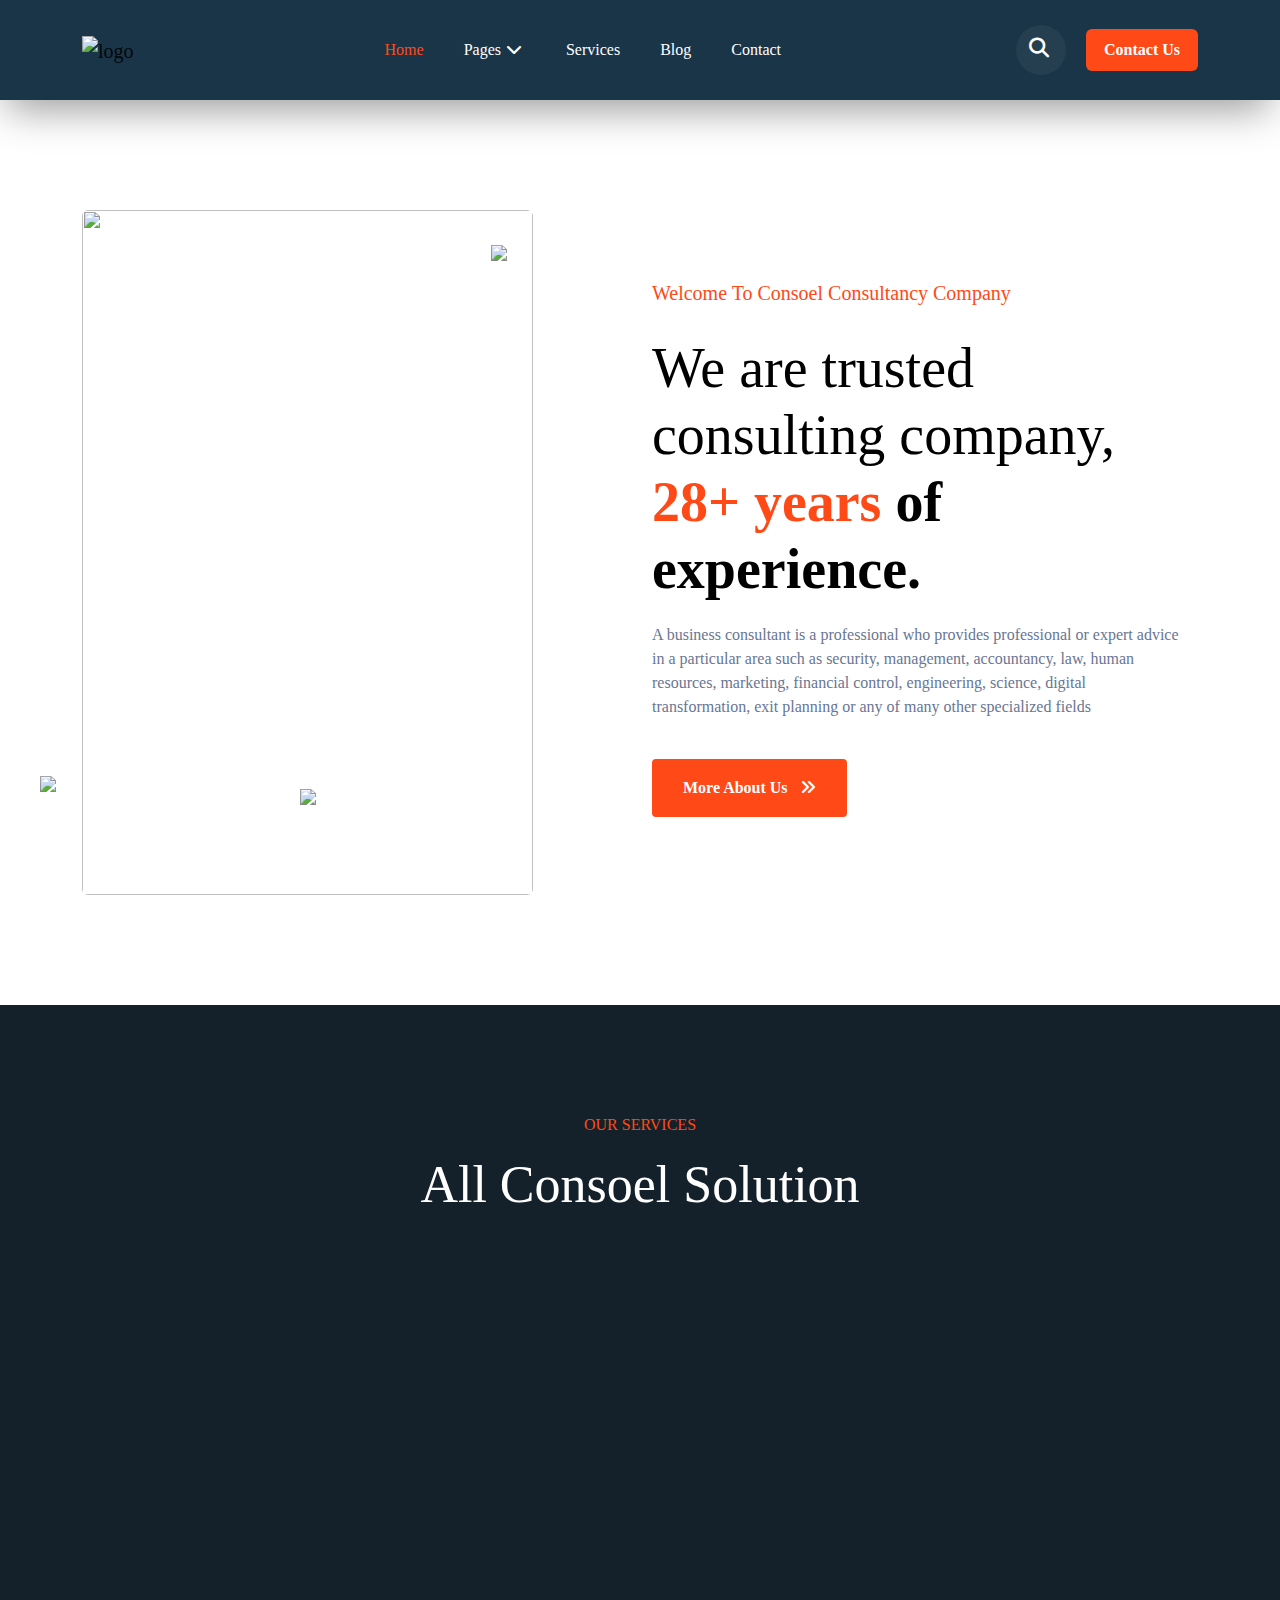
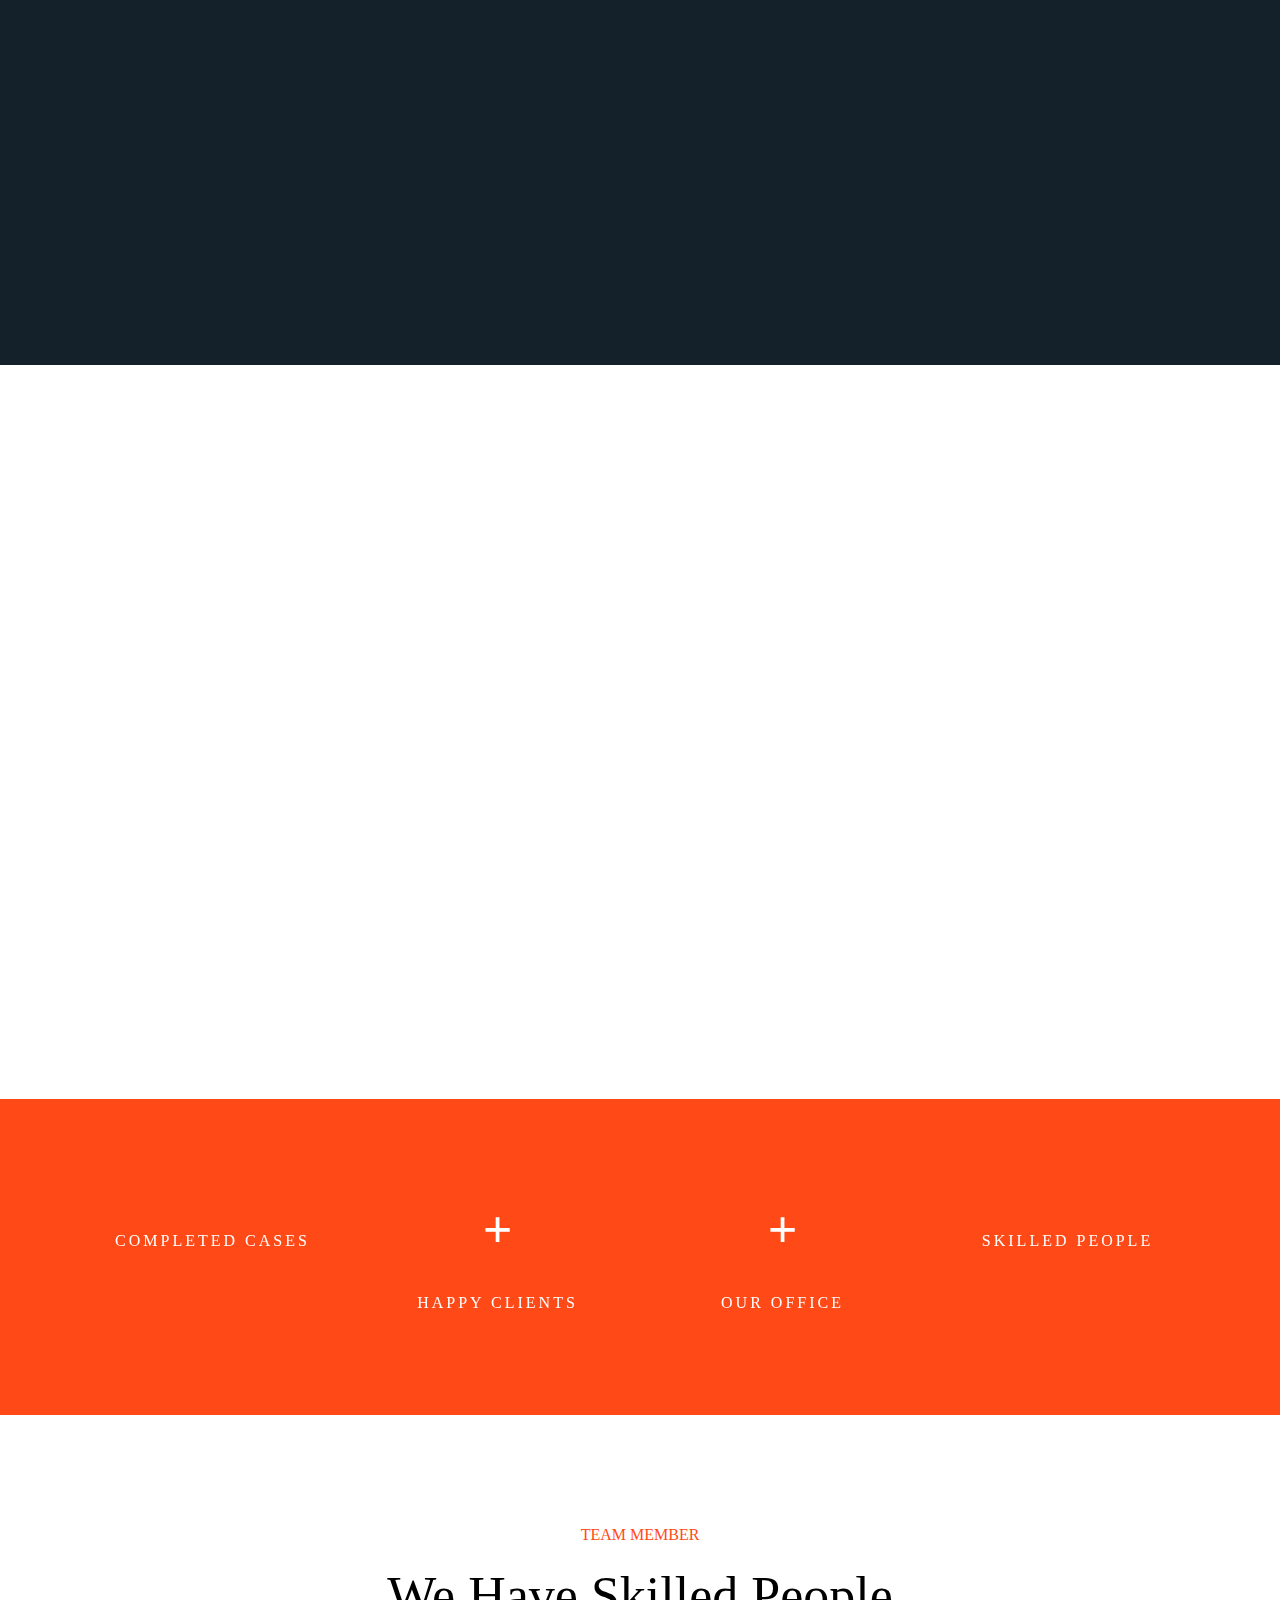
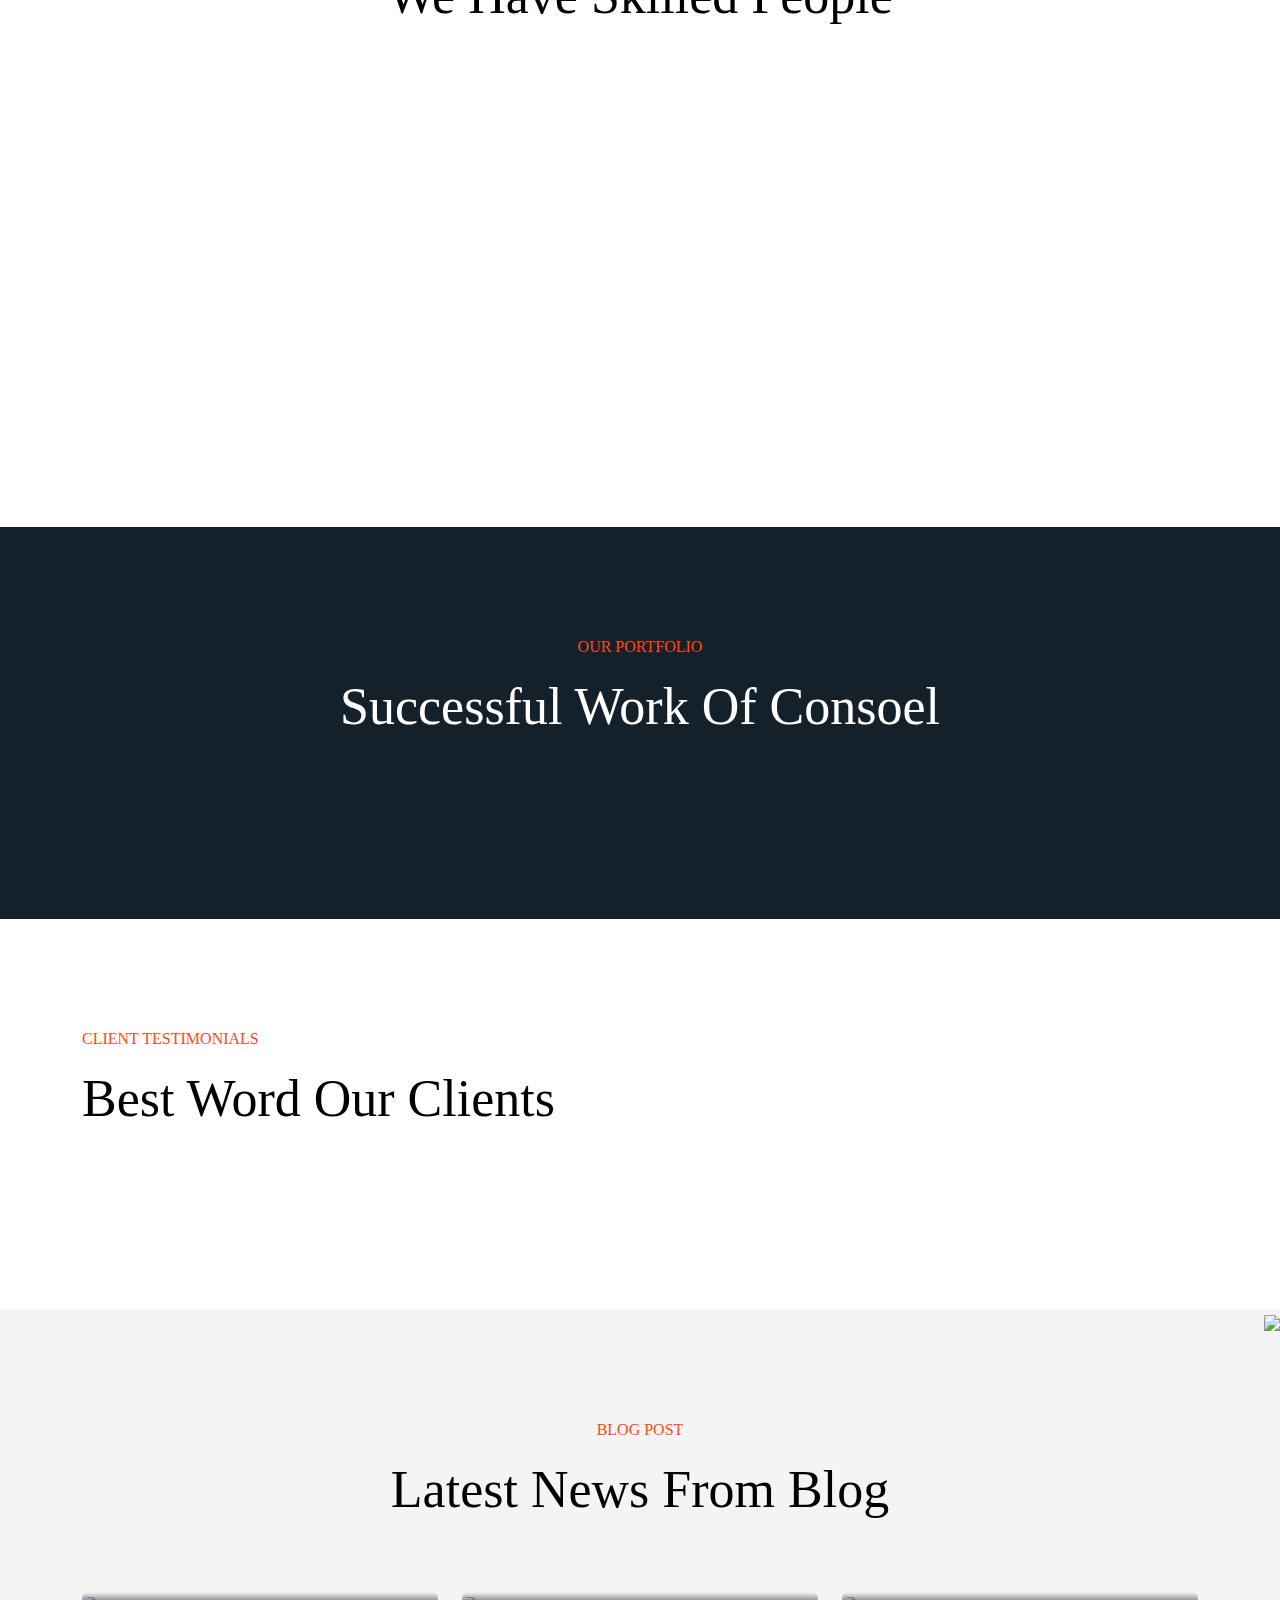
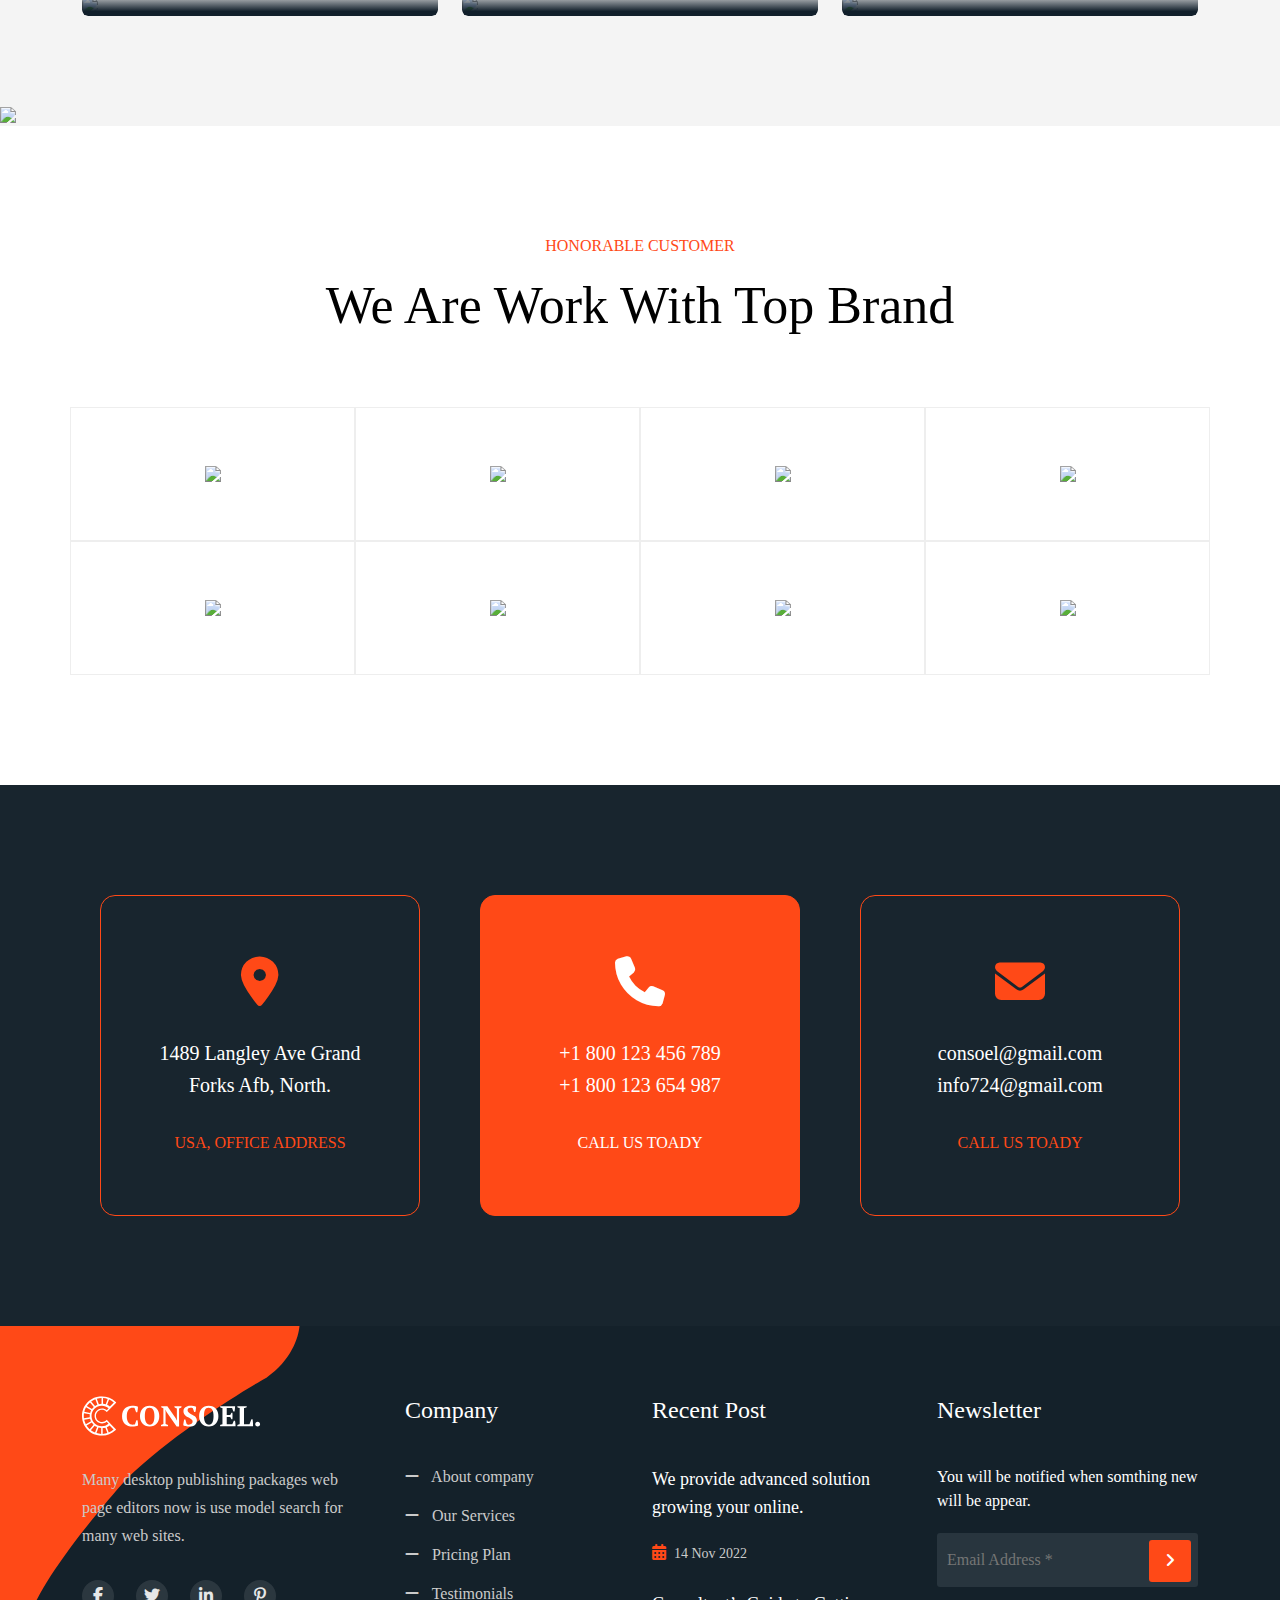
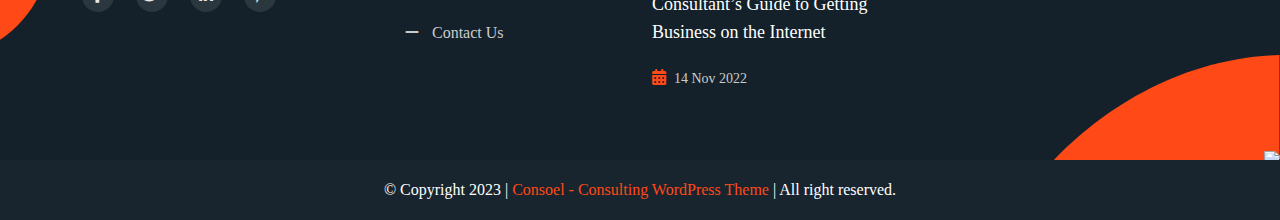
==== commit af32ea0d: "Update index.html" ====
--- a/index.html
+++ b/index.html
@@ -54,7 +54,7 @@
 
                 <ul class="navbar-nav m-auto mb-2 mb-lg-0">
                   <li class="nav-item">
-                    <a class="nav-link active theme-text-color" aria-current="page" href="index.html">Home</a>
+                    <a class="nav-link active theme-text-color" aria-current="page" href="/">Home</a>
                   </li>
                   <li class="nav-item dropdown ">
                     <a class="nav-link dropdown-toggle" href="#" role="button" data-bs-toggle="dropdown"  aria-haspopup="true" aria-expanded="false">
